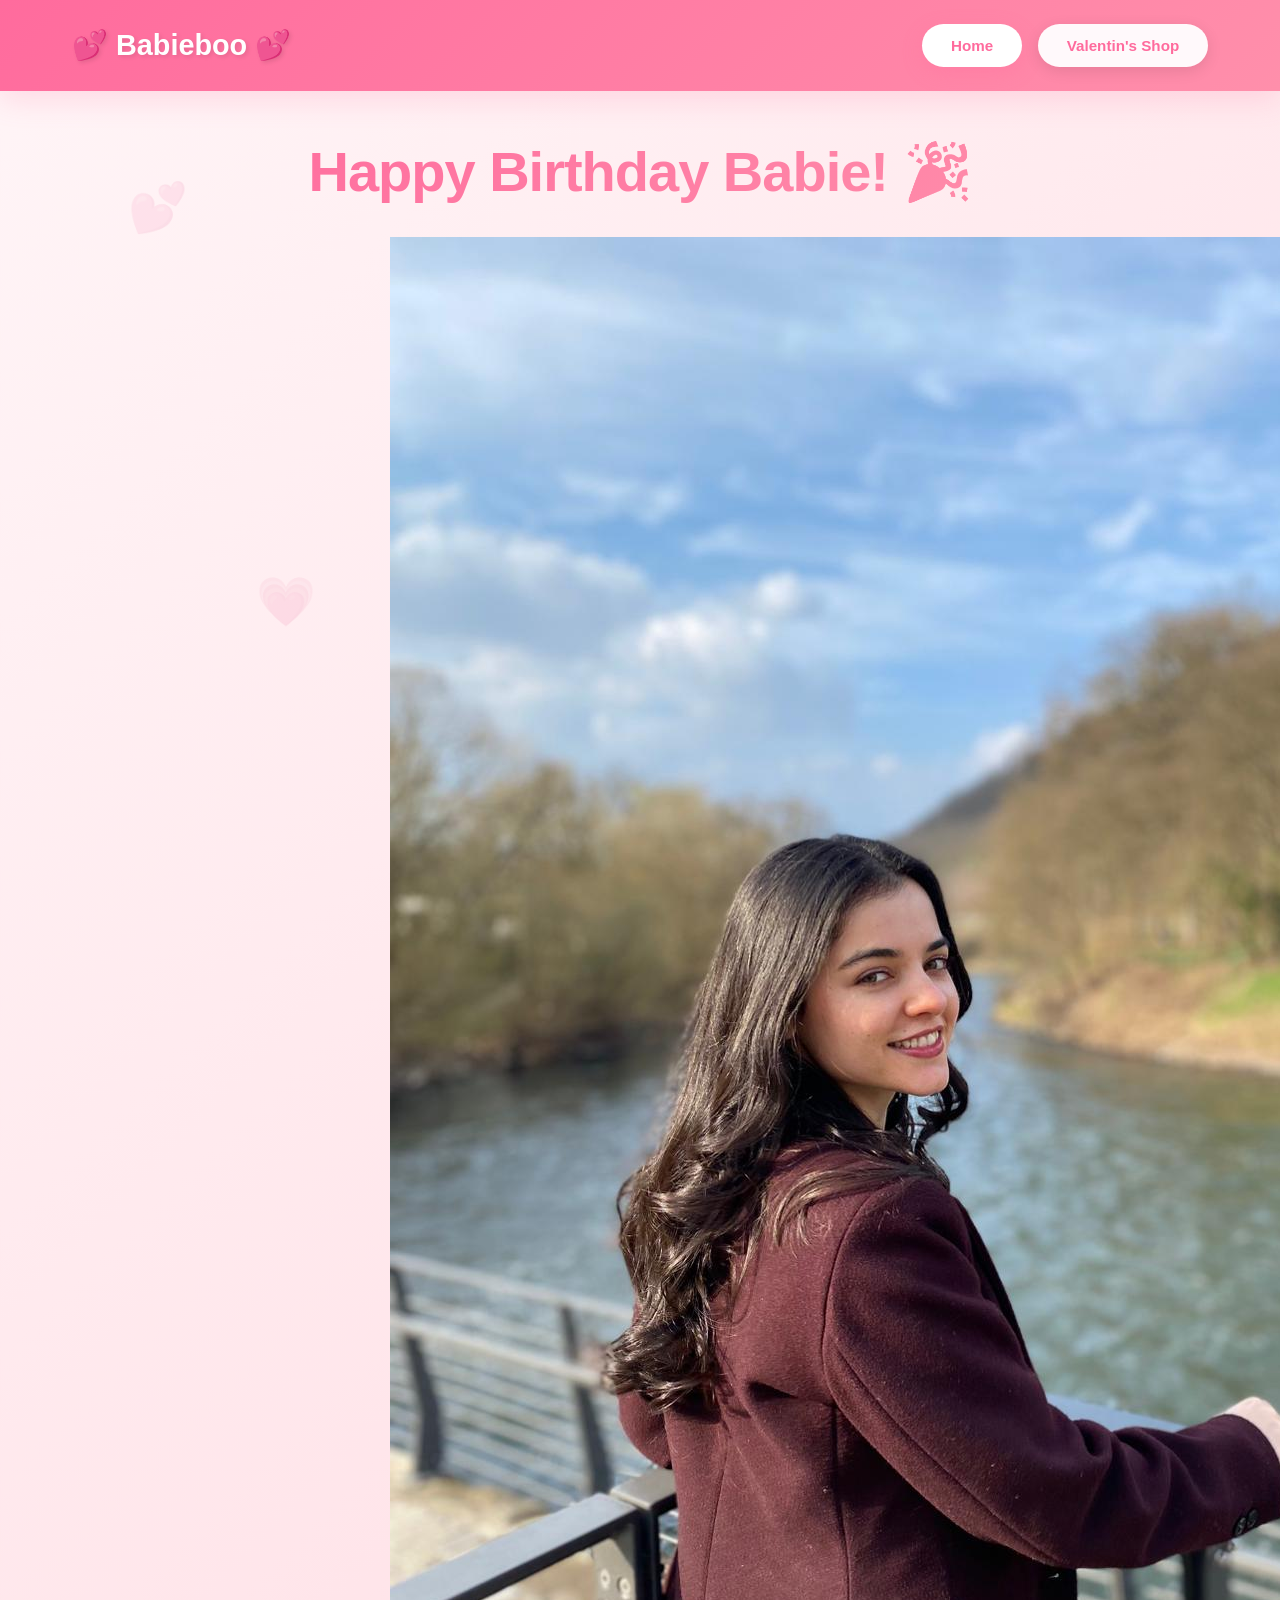
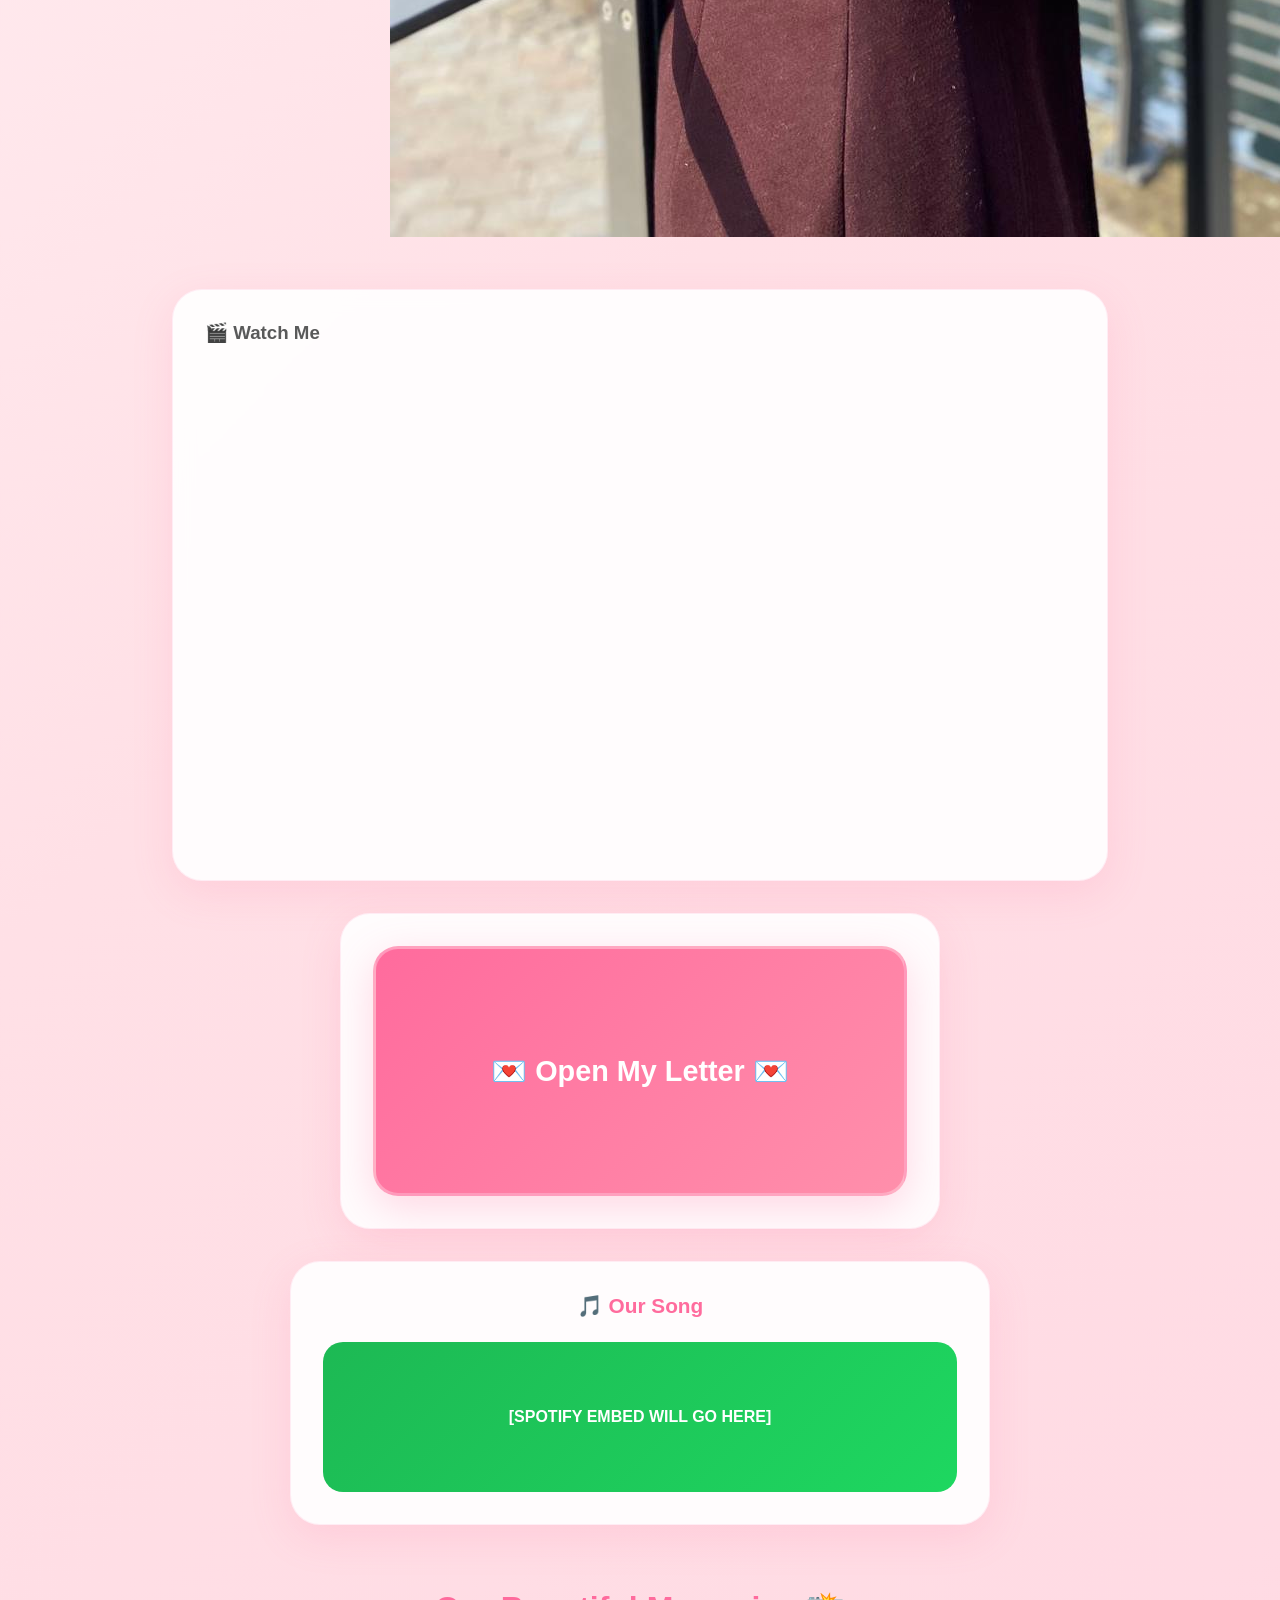
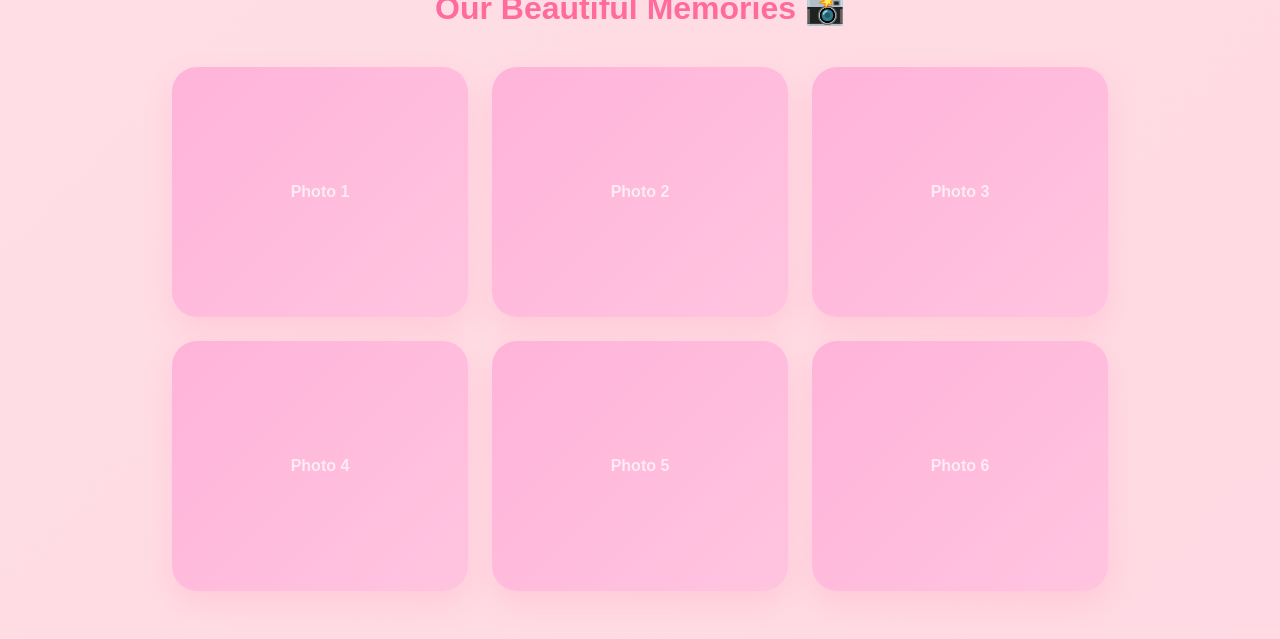
==== index.html @ b15c9d63 "Update hero image to use Nayara.jpg from repository" ====
<!DOCTYPE html>
<html lang="en">
<head>
    <meta charset="UTF-8">
    <meta name="viewport" content="width=device-width, initial-scale=1.0">
    <title>🎂 Happy Birthday Babie 💕</title>
    <link rel="stylesheet" href="style.css">
</head>
<body>
    <!-- Floating Hearts Background -->
    <div class="floating-hearts">
        <div class="heart">💕</div>
        <div class="heart">💖</div>
        <div class="heart">💗</div>
        <div class="heart">💝</div>
        <div class="heart">💕</div>
    </div>

    <!-- Navigation Tabs -->
    <nav class="navbar">
        <div class="nav-container">
            <div class="logo">💕 Babieboo 💕</div>
            <div class="tabs">
                <button class="tab-btn active" onclick="showTab('home')">Home</button>
                <button class="tab-btn" onclick="showTab('shop')">Valentin's Shop</button>
            </div>
        </div>
    </nav>

    <!-- HOME TAB -->
    <div id="home" class="tab-content active">
        <div class="home-container">
            
            <!-- Hero Section with Title and Image -->
            <div class="hero-section">
                <h1 class="hero-title">Happy Birthday Babie! 🎉</h1>
                <div class="hero-image-card">
                    <img src="Nayara.jpg" alt="Babie" class="hero-image">
                </div>
            </div>

            <!-- Video Section -->
            <div class="card video-card">
                <h3>🎬 Watch Me</h3>
                <div class="video-container">
                    <iframe 
                        width="100%" 
                        height="500" 
                        src="https://www.youtube.com/embed/ITJ3aCM1YxA" 
                        title="Birthday Video" 
                        frameborder="0" 
                        allow="accelerometer; autoplay; clipboard-write; encrypted-media; gyroscope; picture-in-picture" 
                        allowfullscreen>
                    </iframe>
                </div>
            </div>

            <!-- Envelope Button Card -->
            <div class="card envelope-card">
                <div class="envelope" id="envelope" onclick="openEnvelope()">
                    <span class="envelope-text">💌 Open My Letter 💌</span>
                </div>
            </div>

            <!-- Love Letter Content (Hidden until envelope is clicked) -->
            <div id="letter-content" class="letter-content" style="display: none;">
                <div class="card letter-card">
                    <div class="letter-paper">
                        <h3>My Dearest Babie,</h3>
                        
                        <!-- ⭐ PASTE YOUR MESSAGE HERE ⭐ -->
                        <p>
                            [INSERT YOUR LOVE LETTER HERE]
                            
                            Write your heartfelt message, memories, and reasons why you love her.
                            You can make it as long or short as you'd like!
                        </p>
                        <!-- ⭐ END OF MESSAGE AREA ⭐ -->

                        <p class="signature">Forever yours,<br>With all my love ❤️</p>
                    </div>
                </div>
            </div>

            <!-- Spotify Embed Section -->
            <div class="card spotify-card">
                <h3>🎵 Our Song</h3>
                <div class="spotify-placeholder">
                    [SPOTIFY EMBED WILL GO HERE]
                </div>
            </div>

            <!-- Gallery Section (6 Photos) -->
            <div class="gallery-section">
                <h2>Our Beautiful Memories 📸</h2>
                <div class="gallery-grid">
                    <div class="gallery-item"><div class="photo-placeholder">Photo 1</div></div>
                    <div class="gallery-item"><div class="photo-placeholder">Photo 2</div></div>
                    <div class="gallery-item"><div class="photo-placeholder">Photo 3</div></div>
                    <div class="gallery-item"><div class="photo-placeholder">Photo 4</div></div>
                    <div class="gallery-item"><div class="photo-placeholder">Photo 5</div></div>
                    <div class="gallery-item"><div class="photo-placeholder">Photo 6</div></div>
                </div>
            </div>
        </div>
    </div>

    <!-- VALENTIN'S SHOP TAB -->
    <div id="shop" class="tab-content">
        <div class="shop-container">
            <h2 class="shop-title">🛍️ Valentin's Shop 🛍️</h2>
            <p class="shop-subtitle">Redeemable Coupons - Prices in Beijos (Kisses)</p>
            
            <div class="shop-grid">
                
                <!-- Coupon Item 1 -->
                <div class="card shop-item">
                    <div class="item-header">
                        <h3>Breakfast in Bed</h3>
                        <span class="price">5 beijos</span>
                    </div>
                    <button class="reveal-btn" onclick="revealCoupon(this)">Click to Reveal</button>
                    <div class="coupon-content" style="display: none;">
                        <p>Wake up to a delicious breakfast prepared with love. Your choice of pancakes, eggs, or pastries served with coffee or tea.</p>
                    </div>
                </div>

                <!-- Coupon Item 2 -->
                <div class="card shop-item">
                    <div class="item-header">
                        <h3>Movie Night</h3>
                        <span class="price">3 beijos</span>
                    </div>
                    <button class="reveal-btn" onclick="revealCoupon(this)">Click to Reveal</button>
                    <div class="coupon-content" style="display: none;">
                        <p>Pick any movie and we'll watch it together with snacks and cuddles. No phone distractions - just us and the film.</p>
                    </div>
                </div>

                <!-- Coupon Item 3 -->
                <div class="card shop-item">
                    <div class="item-header">
                        <h3>Massage & Spa</h3>
                        <span class="price">8 beijos</span>
                    </div>
                    <button class="reveal-btn" onclick="revealCoupon(this)">Click to Reveal</button>
                    <div class="coupon-content" style="display: none;">
                        <p>Relaxing full-body massage and pampering session. Includes candles, soft music, and all the comfort you deserve.</p>
                    </div>
                </div>

                <!-- Coupon Item 4 -->
                <div class="card shop-item">
                    <div class="item-header">
                        <h3>Dinner Date</h3>
                        <span class="price">10 beijos</span>
                    </div>
                    <button class="reveal-btn" onclick="revealCoupon(this)">Click to Reveal</button>
                    <div class="coupon-content" style="display: none;">
                        <p>A romantic dinner at your favorite restaurant or a homemade gourmet meal prepared just for you.</p>
                    </div>
                </div>

                <!-- Coupon Item 5 -->
                <div class="card shop-item">
                    <div class="item-header">
                        <h3>Adventure Day</h3>
                        <span class="price">7 beijos</span>
                    </div>
                    <button class="reveal-btn" onclick="revealCoupon(this)">Click to Reveal</button>
                    <div class="coupon-content" style="display: none;">
                        <p>A full day of fun activities of your choice - hiking, exploring the city, visiting museums, or anything else you'd like!</p>
                    </div>
                </div>

                <!-- Coupon Item 6 -->
                <div class="card shop-item">
                    <div class="item-header">
                        <h3>Surprise Date</h3>
                        <span class="price">6 beijos</span>
                    </div>
                    <button class="reveal-btn" onclick="revealCoupon(this)">Click to Reveal</button>
                    <div class="coupon-content" style="display: none;">
                        <p>I plan a special surprise date for you! It's a mystery until the day comes - trust me, it will be amazing!</p>
                    </div>
                </div>

            </div>
        </div>
    </div>

    <!-- Confetti Container -->
    <div id="confetti-container"></div>

    <script src="script.js"></script>
</body>
</html>
---- style.css ----
* {
    margin: 0;
    padding: 0;
    box-sizing: border-box;
}

body {
    font-family: 'Poppins', 'Arial', sans-serif;
    background: linear-gradient(135deg, #fff5f7 0%, #ffe0e6 50%, #ffd9e3 100%);
    min-height: 100vh;
    color: #5a5a5a;
    overflow-x: hidden;
    position: relative;
}

/* Floating Hearts Background */
.floating-hearts {
    position: fixed;
    width: 100%;
    height: 100%;
    top: 0;
    left: 0;
    z-index: 1;
    pointer-events: none;
    overflow: hidden;
}

.heart {
    position: absolute;
    font-size: 3rem;
    opacity: 0.1;
    animation: float 6s ease-in-out infinite;
}

.heart:nth-child(1) {
    left: 10%;
    top: 20%;
    animation-delay: 0s;
}

.heart:nth-child(2) {
    right: 15%;
    top: 40%;
    animation-delay: 1s;
}

.heart:nth-child(3) {
    left: 20%;
    bottom: 30%;
    animation-delay: 2s;
}

.heart:nth-child(4) {
    right: 10%;
    bottom: 20%;
    animation-delay: 3s;
}

.heart:nth-child(5) {
    left: 50%;
    top: 60%;
    animation-delay: 1.5s;
}

@keyframes float {
    0%, 100% {
        transform: translateY(0px);
    }
    50% {
        transform: translateY(-30px);
    }
}

/* Navbar */
.navbar {
    background: linear-gradient(135deg, #ff6b9d 0%, #ff8fab 100%);
    padding: 1.5rem 0;
    position: sticky;
    top: 0;
    z-index: 100;
    box-shadow: 0 8px 30px rgba(255, 107, 157, 0.2);
}

.nav-container {
    max-width: 1200px;
    margin: 0 auto;
    padding: 0 2rem;
    display: flex;
    justify-content: space-between;
    align-items: center;
}

.logo {
    font-size: 1.8rem;
    font-weight: 700;
    color: white;
    text-shadow: 2px 2px 4px rgba(0, 0, 0, 0.1);
}

.tabs {
    display: flex;
    gap: 1rem;
}

.tab-btn {
    background: rgba(255, 255, 255, 0.95);
    border: none;
    padding: 0.8rem 1.8rem;
    border-radius: 50px;
    cursor: pointer;
    font-weight: 600;
    color: #ff6b9d;
    transition: all 0.3s ease;
    box-shadow: 0 4px 15px rgba(0, 0, 0, 0.1);
    font-size: 0.95rem;
}

.tab-btn:hover {
    transform: translateY(-3px);
    box-shadow: 0 6px 20px rgba(255, 107, 157, 0.2);
    background: white;
}

.tab-btn.active {
    background: white;
    color: #ff6b9d;
    box-shadow: 0 6px 20px rgba(255, 107, 157, 0.3);
}

/* Tab Content */
.tab-content {
    display: none;
    animation: fadeIn 0.5s ease;
    position: relative;
    z-index: 2;
}

.tab-content.active {
    display: block;
}

@keyframes fadeIn {
    from {
        opacity: 0;
        transform: translateY(10px);
    }
    to {
        opacity: 1;
        transform: translateY(0);
    }
}

/* Card Styling */
.card {
    background: rgba(255, 255, 255, 0.9);
    border-radius: 30px;
    padding: 2rem;
    box-shadow: 0 12px 40px rgba(255, 107, 157, 0.15);
    backdrop-filter: blur(10px);
    border: 1px solid rgba(255, 200, 220, 0.3);
}

/* HOME TAB */
.home-container {
    max-width: 1000px;
    margin: 0 auto;
    padding: 3rem 2rem;
    position: relative;
    z-index: 2;
}

/* Hero Section */
.hero-section {
    text-align: center;
    margin-bottom: 3rem;
}

.hero-title {
    font-size: 3.5rem;
    background: linear-gradient(135deg, #ff6b9d, #ff8fab);
    -webkit-background-clip: text;
    -webkit-text-fill-color: transparent;
    margin-bottom: 2rem;
    font-weight: 800;
    letter-spacing: -1px;
}

.hero-image-card {
    margin: 0 auto 2rem;
    max-width: 500px;
}

.hero-image-placeholder {
    width: 100%;
    height: 400px;
    background: linear-gradient(135deg, #ffb3d9 0%, #ffc4e0 100%);
    border-radius: 30px;
    display: flex;
    align-items: center;
    justify-content: center;
    color: rgba(255, 255, 255, 0.7);
    font-size: 1.1rem;
    font-weight: 600;
    box-shadow: 0 12px 40px rgba(255, 107, 157, 0.2);
}

/* Envelope Card */
.envelope-card {
    margin: 2rem auto;
    max-width: 600px;
    text-align: center;
}

.envelope {
    width: 100%;
    height: 250px;
    background: linear-gradient(135deg, #ff6b9d 0%, #ff8fab 100%);
    border-radius: 25px;
    cursor: pointer;
    display: flex;
    align-items: center;
    justify-content: center;
    box-shadow: 0 12px 40px rgba(255, 107, 157, 0.25);
    transition: all 0.3s ease;
    border: 3px solid rgba(255, 255, 255, 0.3);
}

.envelope:hover {
    transform: scale(1.05) translateY(-5px);
    box-shadow: 0 16px 50px rgba(255, 107, 157, 0.35);
}

.envelope-text {
    color: white;
    font-size: 1.8rem;
    font-weight: 700;
    text-align: center;
}

/* Letter Content */
.letter-content {
    animation: slideUp 0.6s ease;
}

@keyframes slideUp {
    from {
        opacity: 0;
        transform: translateY(30px);
    }
    to {
        opacity: 1;
        transform: translateY(0);
    }
}

.letter-card {
    margin: 2rem auto;
    max-width: 700px;
}

.letter-paper {
    background: linear-gradient(135deg, #fff9fb 0%, #ffe8f0 100%);
    border-radius: 20px;
    padding: 2.5rem;
}

.letter-paper h3 {
    color: #ff6b9d;
    font-size: 1.6rem;
    margin-bottom: 1.5rem;
    font-style: italic;
}

.letter-paper p {
    color: #5a5a5a;
    font-size: 1rem;
    line-height: 1.8;
    margin-bottom: 1.5rem;
    text-align: justify;
}

.signature {
    text-align: right;
    margin-top: 2rem;
    font-style: italic;
    color: #ff8fab;
    font-weight: 600;
}

/* Spotify Section */
.spotify-card {
    margin: 2rem auto;
    max-width: 700px;
    text-align: center;
}

.spotify-card h3 {
    color: #ff6b9d;
    margin-bottom: 1.5rem;
    font-size: 1.3rem;
}

.spotify-placeholder {
    background: linear-gradient(135deg, #1DB954, #1ed760);
    border-radius: 20px;
    padding: 3rem;
    color: white;
    font-weight: 600;
    font-size: 1rem;
    min-height: 150px;
    display: flex;
    align-items: center;
    justify-content: center;
}

/* Gallery Section */
.gallery-section {
    margin-top: 4rem;
}

.gallery-section h2 {
    font-size: 2rem;
    color: #ff6b9d;
    text-align: center;
    margin-bottom: 2.5rem;
    font-weight: 700;
}

.gallery-grid {
    display: grid;
    grid-template-columns: repeat(auto-fit, minmax(250px, 1fr));
    gap: 1.5rem;
    max-width: 1000px;
    margin: 0 auto;
}

.gallery-item {
    border-radius: 25px;
    overflow: hidden;
    box-shadow: 0 12px 30px rgba(255, 107, 157, 0.15);
    transition: all 0.3s ease;
    cursor: pointer;
}

.gallery-item:hover {
    transform: scale(1.05) translateY(-5px);
    box-shadow: 0 16px 40px rgba(255, 107, 157, 0.25);
}

.photo-placeholder {
    width: 100%;
    height: 250px;
    background: linear-gradient(135deg, #ffb3d9, #ffc4e0);
    display: flex;
    align-items: center;
    justify-content: center;
    color: rgba(255, 255, 255, 0.7);
    font-weight: 600;
    font-size: 1rem;
}

/* SHOP TAB */
.shop-container {
    max-width: 1200px;
    margin: 0 auto;
    padding: 3rem 2rem;
    position: relative;
    z-index: 2;
}

.shop-title {
    font-size: 2.5rem;
    background: linear-gradient(135deg, #ff6b9d, #ff8fab);
    -webkit-background-clip: text;
    -webkit-text-fill-color: transparent;
    text-align: center;
    margin-bottom: 0.5rem;
    font-weight: 800;
}

.shop-subtitle {
    text-align: center;
    color: #888;
    font-size: 1rem;
    margin-bottom: 2.5rem;
    font-weight: 500;
}

.shop-grid {
    display: grid;
    grid-template-columns: repeat(auto-fit, minmax(280px, 1fr));
    gap: 2rem;
}

.shop-item {
    transition: all 0.3s ease;
}

.shop-item:hover {
    transform: translateY(-10px);
    box-shadow: 0 16px 50px rgba(255, 107, 157, 0.2);
}

.item-header {
    display: flex;
    justify-content: space-between;
    align-items: flex-start;
    margin-bottom: 1.5rem;
    padding-bottom: 1rem;
    border-bottom: 2px solid rgba(255, 107, 157, 0.2);
}

.item-header h3 {
    color: #ff6b9d;
    font-size: 1.3rem;
    font-weight: 700;
}

.price {
    background: linear-gradient(135deg, #ff6b9d, #ff8fab);
    color: white;
    padding: 0.5rem 1rem;
    border-radius: 50px;
    font-weight: 700;
    font-size: 0.85rem;
    white-space: nowrap;
}

.reveal-btn {
    background: linear-gradient(135deg, #ff6b9d, #ff8fab);
    color: white;
    border: none;
    padding: 1rem 1.5rem;
    border-radius: 50px;
    cursor: pointer;
    font-weight: 700;
    transition: all 0.3s ease;
    width: 100%;
    font-size: 1rem;
    box-shadow: 0 6px 20px rgba(255, 107, 157, 0.2);
}

.reveal-btn:hover {
    transform: scale(1.05);
    box-shadow: 0 10px 30px rgba(255, 107, 157, 0.3);
}

.coupon-content {
    margin-top: 1.5rem;
    padding: 1.5rem;
    background: linear-gradient(135deg, #fff5f7, #ffe8f0);
    border-radius: 15px;
    border-left: 4px solid #ff6b9d;
    animation: slideDown 0.4s ease;
}

.coupon-content p {
    color: #5a5a5a;
    line-height: 1.6;
    font-size: 0.95rem;
}

@keyframes slideDown {
    from {
        opacity: 0;
        transform: translateY(-10px);
    }
    to {
        opacity: 1;
        transform: translateY(0);
    }
}

/* Confetti */
#confetti-container {
    position: fixed;
    width: 100%;
    height: 100%;
    top: 0;
    left: 0;
    pointer-events: none;
    z-index: 9999;
}

.confetti {
    position: absolute;
    width: 10px;
    height: 10px;
    border-radius: 50%;
    animation: confettiFall 3s ease-out;
}

@keyframes confettiFall {
    to {
        transform: translateY(100vh) rotate(720deg);
        opacity: 0;
    }
}

/* Responsive Design */
@media (max-width: 768px) {
    .hero-title {
        font-size: 2.2rem;
    }

    .hero-image-placeholder {
        height: 300px;
    }

    .envelope {
        height: 180px;
    }

    .envelope-text {
        font-size: 1.4rem;
    }

    .shop-grid {
        grid-template-columns: 1fr;
    }

    .card {
        padding: 1.5rem;
    }
}

@media (max-width: 480px) {
    .nav-container {
        flex-direction: column;
        gap: 1rem;
    }

    .hero-title {
        font-size: 1.8rem;
    }

    .tabs {
        flex-direction: column;
        width: 100%;
    }

    .tab-btn {
        width: 100%;
        padding: 0.7rem 1.5rem;
        font-size: 0.9rem;
    }

    .logo {
        font-size: 1.4rem;
    }

    .gallery-grid {
        grid-template-columns: repeat(auto-fit, minmax(200px, 1fr));
        gap: 1rem;
    }

    .photo-placeholder {
        height: 200px;
    }
}
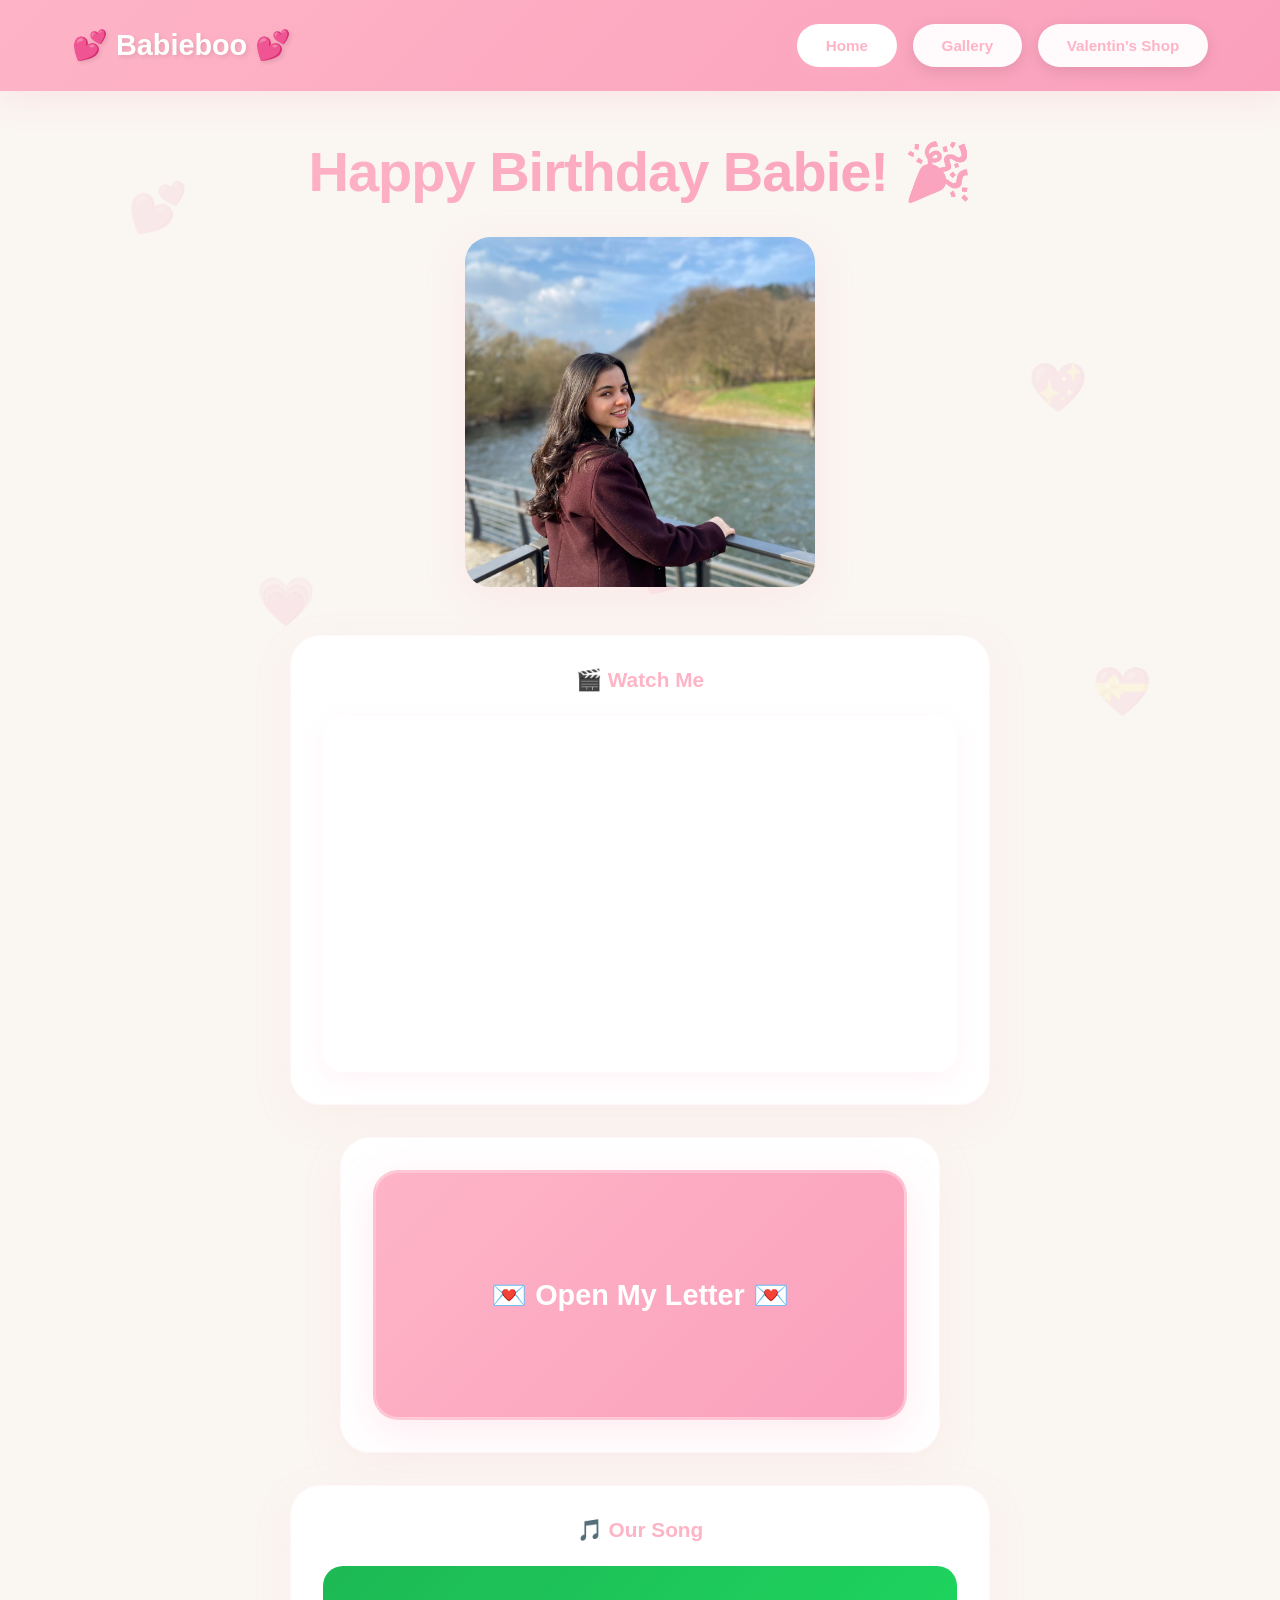
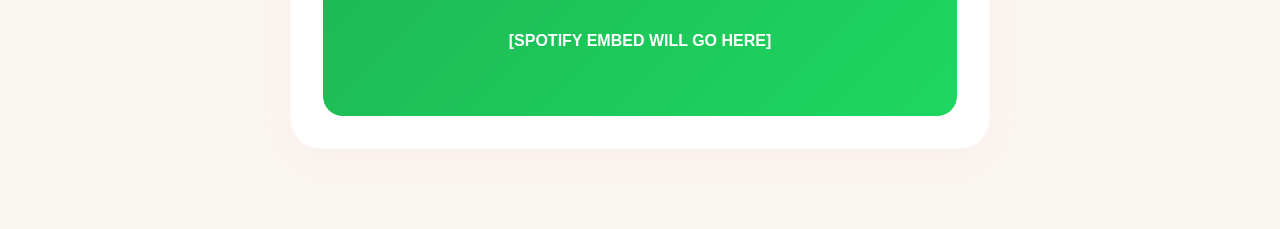
==== commit be4d0fd7: "Add Gallery tab with 20 images from repository" ====
--- a/index.html
+++ b/index.html
@@ -22,6 +22,7 @@
             <div class="logo">💕 Babieboo 💕</div>
             <div class="tabs">
                 <button class="tab-btn active" onclick="showTab('home')">Home</button>
+                <button class="tab-btn" onclick="showTab('gallery')">Gallery</button>
                 <button class="tab-btn" onclick="showTab('shop')">Valentin's Shop</button>
             </div>
         </div>
@@ -89,17 +90,73 @@
                     [SPOTIFY EMBED WILL GO HERE]
                 </div>
             </div>
-
-            <!-- Gallery Section (6 Photos) -->
-            <div class="gallery-section">
-                <h2>Our Beautiful Memories 📸</h2>
-                <div class="gallery-grid">
-                    <div class="gallery-item"><div class="photo-placeholder">Photo 1</div></div>
-                    <div class="gallery-item"><div class="photo-placeholder">Photo 2</div></div>
-                    <div class="gallery-item"><div class="photo-placeholder">Photo 3</div></div>
-                    <div class="gallery-item"><div class="photo-placeholder">Photo 4</div></div>
-                    <div class="gallery-item"><div class="photo-placeholder">Photo 5</div></div>
-                    <div class="gallery-item"><div class="photo-placeholder">Photo 6</div></div>
+        </div>
+    </div>
+
+    <!-- GALLERY TAB -->
+    <div id="gallery" class="tab-content">
+        <div class="gallery-container">
+            <h1 class="gallery-title">Our Beautiful Memories 📸</h1>
+            <div class="gallery-full-grid">
+                <div class="gallery-item-full">
+                    <img src="IMG_0598.HEIC" alt="Memory 1" class="gallery-image">
+                </div>
+                <div class="gallery-item-full">
+                    <img src="IMG_0662.HEIC" alt="Memory 2" class="gallery-image">
+                </div>
+                <div class="gallery-item-full">
+                    <img src="IMG_0724.JPG" alt="Memory 3" class="gallery-image">
+                </div>
+                <div class="gallery-item-full">
+                    <img src="IMG_1509.JPG" alt="Memory 4" class="gallery-image">
+                </div>
+                <div class="gallery-item-full">
+                    <img src="IMG_1713.HEIC" alt="Memory 5" class="gallery-image">
+                </div>
+                <div class="gallery-item-full">
+                    <img src="IMG_1720.HEIC" alt="Memory 6" class="gallery-image">
+                </div>
+                <div class="gallery-item-full">
+                    <img src="IMG_2172.JPG" alt="Memory 7" class="gallery-image">
+                </div>
+                <div class="gallery-item-full">
+                    <img src="IMG_2387.HEIC" alt="Memory 8" class="gallery-image">
+                </div>
+                <div class="gallery-item-full">
+                    <img src="IMG_2519.JPG" alt="Memory 9" class="gallery-image">
+                </div>
+                <div class="gallery-item-full">
+                    <img src="IMG_2696.HEIC" alt="Memory 10" class="gallery-image">
+                </div>
+                <div class="gallery-item-full">
+                    <img src="IMG_2765.JPG" alt="Memory 11" class="gallery-image">
+                </div>
+                <div class="gallery-item-full">
+                    <img src="IMG_5577.JPG" alt="Memory 12" class="gallery-image">
+                </div>
+                <div class="gallery-item-full">
+                    <img src="IMG_5601.JPG" alt="Memory 13" class="gallery-image">
+                </div>
+                <div class="gallery-item-full">
+                    <img src="IMG_5663.JPG" alt="Memory 14" class="gallery-image">
+                </div>
+                <div class="gallery-item-full">
+                    <img src="IMG_5696.JPG" alt="Memory 15" class="gallery-image">
+                </div>
+                <div class="gallery-item-full">
+                    <img src="IMG_6007.JPG" alt="Memory 16" class="gallery-image">
+                </div>
+                <div class="gallery-item-full">
+                    <img src="IMG_6135.JPG" alt="Memory 17" class="gallery-image">
+                </div>
+                <div class="gallery-item-full">
+                    <img src="IMG_6247.JPG" alt="Memory 18" class="gallery-image">
+                </div>
+                <div class="gallery-item-full">
+                    <img src="IMG_6409.JPG" alt="Memory 19" class="gallery-image">
+                </div>
+                <div class="gallery-item-full">
+                    <img src="IMG_6540.JPG" alt="Memory 20" class="gallery-image">
                 </div>
             </div>
         </div>
@@ -194,4 +251,4 @@
 
     <script src="script.js"></script>
 </body>
-</html>+</html>
--- a/style.css
+++ b/style.css
@@ -6,7 +6,7 @@
 
 body {
     font-family: 'Poppins', 'Arial', sans-serif;
-    background: linear-gradient(135deg, #fff5f7 0%, #ffe0e6 50%, #ffd9e3 100%);
+    background: #faf6f1;
     min-height: 100vh;
     color: #5a5a5a;
     overflow-x: hidden;
@@ -28,7 +28,7 @@
 .heart {
     position: absolute;
     font-size: 3rem;
-    opacity: 0.1;
+    opacity: 0.08;
     animation: float 6s ease-in-out infinite;
 }
 
@@ -73,12 +73,12 @@
 
 /* Navbar */
 .navbar {
-    background: linear-gradient(135deg, #ff6b9d 0%, #ff8fab 100%);
+    background: linear-gradient(135deg, #FEB4C6 0%, #FAA0BD 100%);
     padding: 1.5rem 0;
     position: sticky;
     top: 0;
     z-index: 100;
-    box-shadow: 0 8px 30px rgba(255, 107, 157, 0.2);
+    box-shadow: 0 8px 30px rgba(254, 180, 198, 0.25);
 }
 
 .nav-container {
@@ -109,7 +109,7 @@
     border-radius: 50px;
     cursor: pointer;
     font-weight: 600;
-    color: #ff6b9d;
+    color: #FEB4C6;
     transition: all 0.3s ease;
     box-shadow: 0 4px 15px rgba(0, 0, 0, 0.1);
     font-size: 0.95rem;
@@ -117,14 +117,14 @@
 
 .tab-btn:hover {
     transform: translateY(-3px);
-    box-shadow: 0 6px 20px rgba(255, 107, 157, 0.2);
+    box-shadow: 0 6px 20px rgba(254, 180, 198, 0.2);
     background: white;
 }
 
 .tab-btn.active {
     background: white;
-    color: #ff6b9d;
-    box-shadow: 0 6px 20px rgba(255, 107, 157, 0.3);
+    color: #FEB4C6;
+    box-shadow: 0 6px 20px rgba(254, 180, 198, 0.3);
 }
 
 /* Tab Content */
@@ -152,12 +152,12 @@
 
 /* Card Styling */
 .card {
-    background: rgba(255, 255, 255, 0.9);
+    background: white;
     border-radius: 30px;
     padding: 2rem;
-    box-shadow: 0 12px 40px rgba(255, 107, 157, 0.15);
+    box-shadow: 0 12px 40px rgba(254, 180, 198, 0.1);
     backdrop-filter: blur(10px);
-    border: 1px solid rgba(255, 200, 220, 0.3);
+    border: 1px solid rgba(254, 180, 198, 0.1);
 }
 
 /* HOME TAB */
@@ -177,7 +177,7 @@
 
 .hero-title {
     font-size: 3.5rem;
-    background: linear-gradient(135deg, #ff6b9d, #ff8fab);
+    background: linear-gradient(135deg, #FEB4C6, #FAA0BD);
     -webkit-background-clip: text;
     -webkit-text-fill-color: transparent;
     margin-bottom: 2rem;
@@ -187,21 +187,51 @@
 
 .hero-image-card {
     margin: 0 auto 2rem;
-    max-width: 500px;
-}
-
-.hero-image-placeholder {
-    width: 100%;
-    height: 400px;
-    background: linear-gradient(135deg, #ffb3d9 0%, #ffc4e0 100%);
-    border-radius: 30px;
-    display: flex;
-    align-items: center;
-    justify-content: center;
-    color: rgba(255, 255, 255, 0.7);
-    font-size: 1.1rem;
-    font-weight: 600;
-    box-shadow: 0 12px 40px rgba(255, 107, 157, 0.2);
+    max-width: 350px;
+    width: 100%;
+}
+
+.hero-image {
+    width: 100%;
+    height: 350px;
+    object-fit: cover;
+    border-radius: 25px;
+    box-shadow: 0 12px 40px rgba(254, 180, 198, 0.2);
+    display: block;
+}
+
+/* Video Card */
+.video-card {
+    margin: 2rem auto;
+    max-width: 700px;
+}
+
+.video-card h3 {
+    color: #FEB4C6;
+    margin-bottom: 1.5rem;
+    font-size: 1.3rem;
+    text-align: center;
+    font-weight: 700;
+}
+
+.video-container {
+    position: relative;
+    width: 100%;
+    padding-bottom: 56.25%;
+    height: 0;
+    overflow: hidden;
+    border-radius: 20px;
+    box-shadow: 0 8px 25px rgba(254, 180, 198, 0.15);
+}
+
+.video-container iframe {
+    position: absolute;
+    top: 0;
+    left: 0;
+    width: 100%;
+    height: 100%;
+    border-radius: 20px;
+    border: none;
 }
 
 /* Envelope Card */
@@ -214,20 +244,20 @@
 .envelope {
     width: 100%;
     height: 250px;
-    background: linear-gradient(135deg, #ff6b9d 0%, #ff8fab 100%);
+    background: linear-gradient(135deg, #FEB4C6 0%, #FAA0BD 100%);
     border-radius: 25px;
     cursor: pointer;
     display: flex;
     align-items: center;
     justify-content: center;
-    box-shadow: 0 12px 40px rgba(255, 107, 157, 0.25);
+    box-shadow: 0 12px 40px rgba(254, 180, 198, 0.25);
     transition: all 0.3s ease;
     border: 3px solid rgba(255, 255, 255, 0.3);
 }
 
 .envelope:hover {
     transform: scale(1.05) translateY(-5px);
-    box-shadow: 0 16px 50px rgba(255, 107, 157, 0.35);
+    box-shadow: 0 16px 50px rgba(254, 180, 198, 0.35);
 }
 
 .envelope-text {
@@ -259,13 +289,14 @@
 }
 
 .letter-paper {
-    background: linear-gradient(135deg, #fff9fb 0%, #ffe8f0 100%);
+    background: linear-gradient(135deg, #fff5f1 0%, #ffe8e0 100%);
     border-radius: 20px;
     padding: 2.5rem;
+    border-left: 5px solid #FEB4C6;
 }
 
 .letter-paper h3 {
-    color: #ff6b9d;
+    color: #FEB4C6;
     font-size: 1.6rem;
     margin-bottom: 1.5rem;
     font-style: italic;
@@ -283,7 +314,7 @@
     text-align: right;
     margin-top: 2rem;
     font-style: italic;
-    color: #ff8fab;
+    color: #FEB4C6;
     font-weight: 600;
 }
 
@@ -295,9 +326,10 @@
 }
 
 .spotify-card h3 {
-    color: #ff6b9d;
+    color: #FEB4C6;
     margin-bottom: 1.5rem;
     font-size: 1.3rem;
+    font-weight: 700;
 }
 
 .spotify-placeholder {
@@ -320,7 +352,7 @@
 
 .gallery-section h2 {
     font-size: 2rem;
-    color: #ff6b9d;
+    color: #FEB4C6;
     text-align: center;
     margin-bottom: 2.5rem;
     font-weight: 700;
@@ -337,24 +369,24 @@
 .gallery-item {
     border-radius: 25px;
     overflow: hidden;
-    box-shadow: 0 12px 30px rgba(255, 107, 157, 0.15);
+    box-shadow: 0 12px 30px rgba(254, 180, 198, 0.15);
     transition: all 0.3s ease;
     cursor: pointer;
 }
 
 .gallery-item:hover {
     transform: scale(1.05) translateY(-5px);
-    box-shadow: 0 16px 40px rgba(255, 107, 157, 0.25);
+    box-shadow: 0 16px 40px rgba(254, 180, 198, 0.25);
 }
 
 .photo-placeholder {
     width: 100%;
     height: 250px;
-    background: linear-gradient(135deg, #ffb3d9, #ffc4e0);
+    background: linear-gradient(135deg, #FED8E8 0%, #FECAD8 100%);
     display: flex;
     align-items: center;
     justify-content: center;
-    color: rgba(255, 255, 255, 0.7);
+    color: rgba(255, 255, 255, 0.8);
     font-weight: 600;
     font-size: 1rem;
 }
@@ -370,7 +402,7 @@
 
 .shop-title {
     font-size: 2.5rem;
-    background: linear-gradient(135deg, #ff6b9d, #ff8fab);
+    background: linear-gradient(135deg, #FEB4C6, #FAA0BD);
     -webkit-background-clip: text;
     -webkit-text-fill-color: transparent;
     text-align: center;
@@ -398,7 +430,7 @@
 
 .shop-item:hover {
     transform: translateY(-10px);
-    box-shadow: 0 16px 50px rgba(255, 107, 157, 0.2);
+    box-shadow: 0 16px 50px rgba(254, 180, 198, 0.2);
 }
 
 .item-header {
@@ -407,17 +439,17 @@
     align-items: flex-start;
     margin-bottom: 1.5rem;
     padding-bottom: 1rem;
-    border-bottom: 2px solid rgba(255, 107, 157, 0.2);
+    border-bottom: 2px solid rgba(254, 180, 198, 0.2);
 }
 
 .item-header h3 {
-    color: #ff6b9d;
+    color: #FEB4C6;
     font-size: 1.3rem;
     font-weight: 700;
 }
 
 .price {
-    background: linear-gradient(135deg, #ff6b9d, #ff8fab);
+    background: linear-gradient(135deg, #FEB4C6, #FAA0BD);
     color: white;
     padding: 0.5rem 1rem;
     border-radius: 50px;
@@ -427,7 +459,7 @@
 }
 
 .reveal-btn {
-    background: linear-gradient(135deg, #ff6b9d, #ff8fab);
+    background: linear-gradient(135deg, #FEB4C6, #FAA0BD);
     color: white;
     border: none;
     padding: 1rem 1.5rem;
@@ -437,20 +469,20 @@
     transition: all 0.3s ease;
     width: 100%;
     font-size: 1rem;
-    box-shadow: 0 6px 20px rgba(255, 107, 157, 0.2);
+    box-shadow: 0 6px 20px rgba(254, 180, 198, 0.2);
 }
 
 .reveal-btn:hover {
     transform: scale(1.05);
-    box-shadow: 0 10px 30px rgba(255, 107, 157, 0.3);
+    box-shadow: 0 10px 30px rgba(254, 180, 198, 0.3);
 }
 
 .coupon-content {
     margin-top: 1.5rem;
     padding: 1.5rem;
-    background: linear-gradient(135deg, #fff5f7, #ffe8f0);
+    background: linear-gradient(135deg, #fff5f1, #ffe8e0);
     border-radius: 15px;
-    border-left: 4px solid #ff6b9d;
+    border-left: 4px solid #FEB4C6;
     animation: slideDown 0.4s ease;
 }
 
@@ -503,8 +535,12 @@
         font-size: 2.2rem;
     }
 
-    .hero-image-placeholder {
-        height: 300px;
+    .hero-image-card {
+        max-width: 280px;
+    }
+
+    .hero-image {
+        height: 280px;
     }
 
     .envelope {
@@ -534,6 +570,14 @@
         font-size: 1.8rem;
     }
 
+    .hero-image-card {
+        max-width: 250px;
+    }
+
+    .hero-image {
+        height: 250px;
+    }
+
     .tabs {
         flex-direction: column;
         width: 100%;
@@ -557,4 +601,4 @@
     .photo-placeholder {
         height: 200px;
     }
-}+}
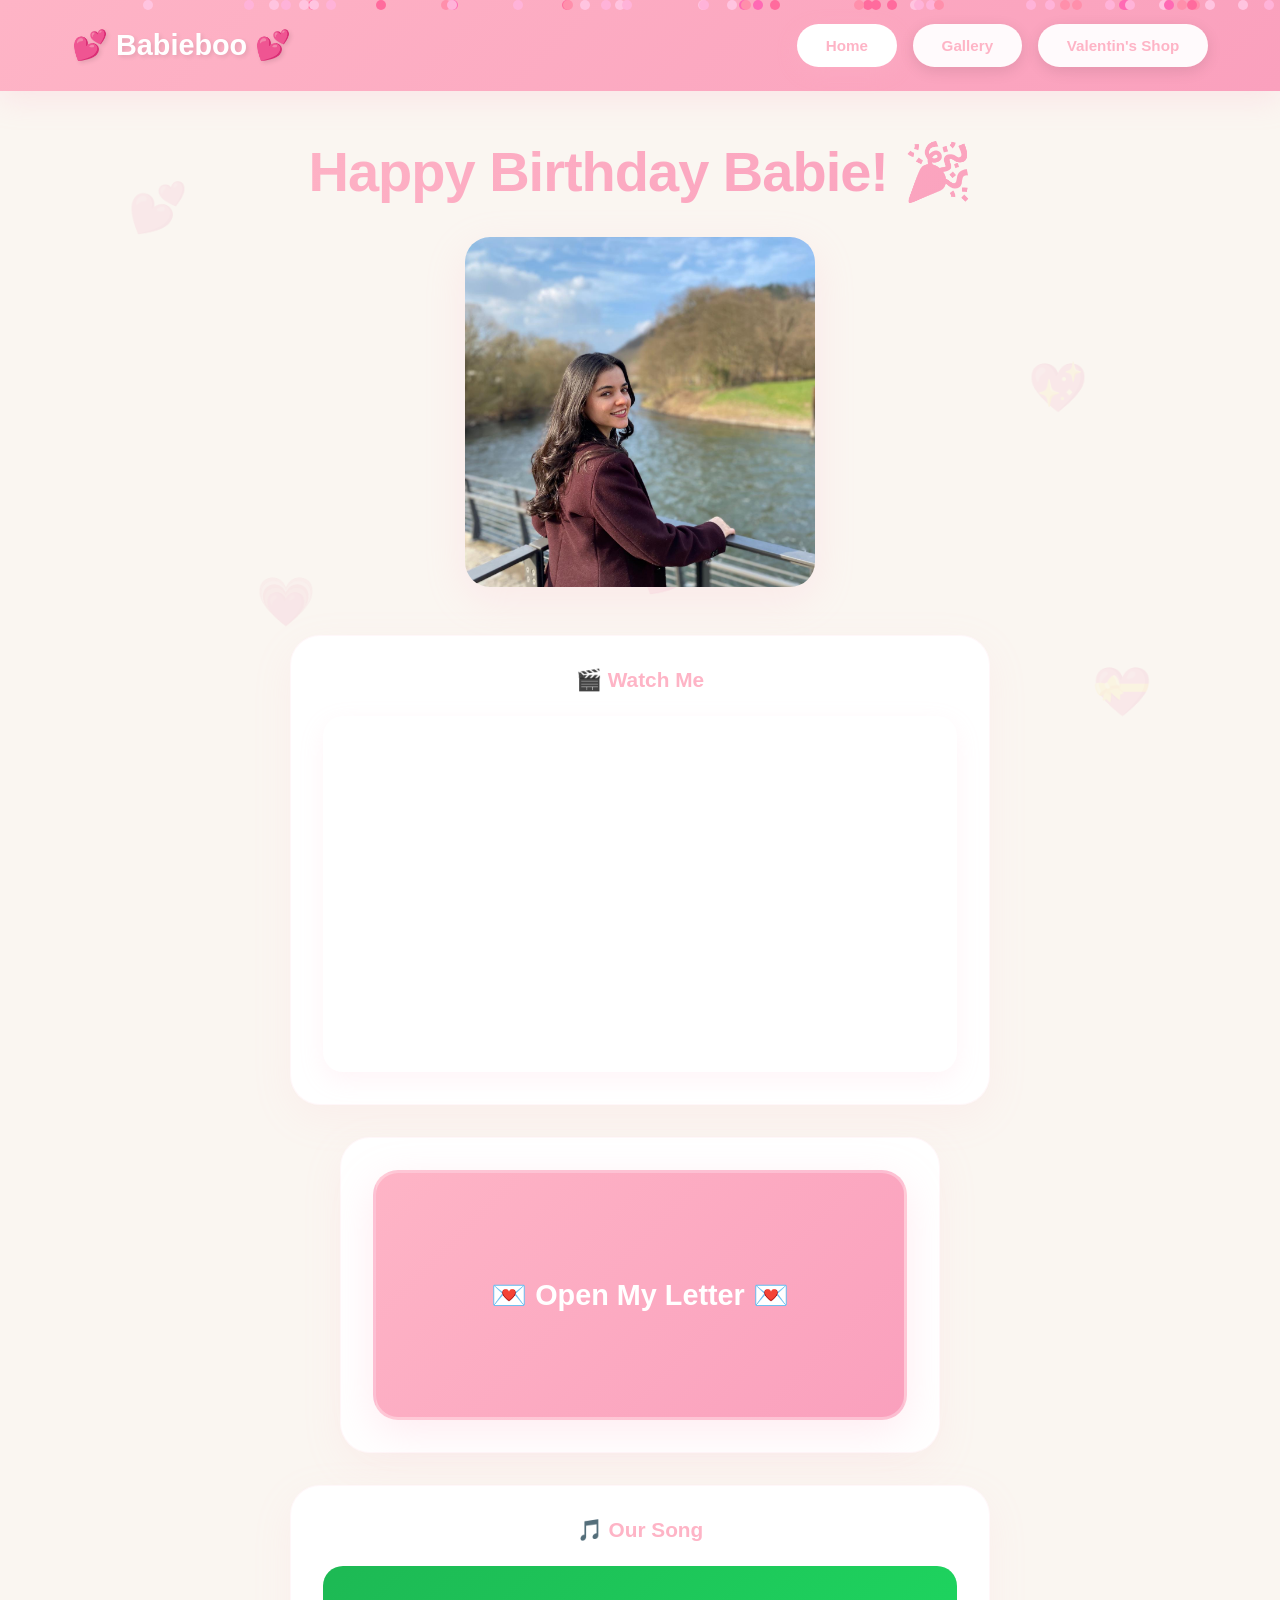
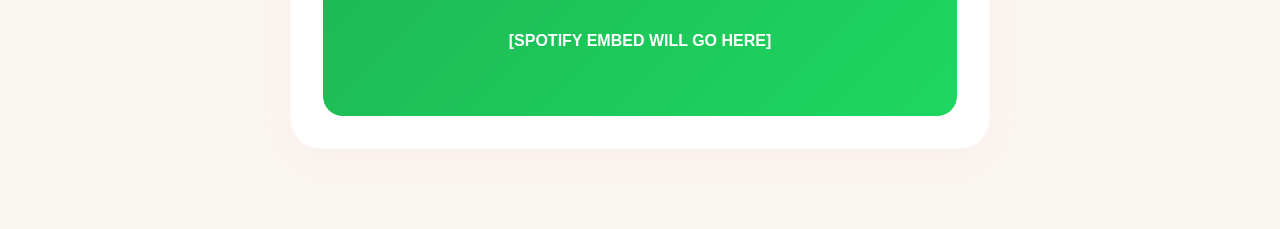
==== commit 347b5c2f: "Replace problematic HEIC images with working JPG images in gallery" ====
--- a/index.html
+++ b/index.html
@@ -99,64 +99,64 @@
             <h1 class="gallery-title">Our Beautiful Memories 📸</h1>
             <div class="gallery-full-grid">
                 <div class="gallery-item-full">
-                    <img src="IMG_0598.HEIC" alt="Memory 1" class="gallery-image">
-                </div>
-                <div class="gallery-item-full">
-                    <img src="IMG_0662.HEIC" alt="Memory 2" class="gallery-image">
-                </div>
-                <div class="gallery-item-full">
-                    <img src="IMG_0724.JPG" alt="Memory 3" class="gallery-image">
-                </div>
-                <div class="gallery-item-full">
-                    <img src="IMG_1509.JPG" alt="Memory 4" class="gallery-image">
-                </div>
-                <div class="gallery-item-full">
-                    <img src="IMG_1713.HEIC" alt="Memory 5" class="gallery-image">
-                </div>
-                <div class="gallery-item-full">
-                    <img src="IMG_1720.HEIC" alt="Memory 6" class="gallery-image">
-                </div>
-                <div class="gallery-item-full">
-                    <img src="IMG_2172.JPG" alt="Memory 7" class="gallery-image">
-                </div>
-                <div class="gallery-item-full">
-                    <img src="IMG_2387.HEIC" alt="Memory 8" class="gallery-image">
-                </div>
-                <div class="gallery-item-full">
-                    <img src="IMG_2519.JPG" alt="Memory 9" class="gallery-image">
-                </div>
-                <div class="gallery-item-full">
-                    <img src="IMG_2696.HEIC" alt="Memory 10" class="gallery-image">
-                </div>
-                <div class="gallery-item-full">
-                    <img src="IMG_2765.JPG" alt="Memory 11" class="gallery-image">
-                </div>
-                <div class="gallery-item-full">
-                    <img src="IMG_5577.JPG" alt="Memory 12" class="gallery-image">
-                </div>
-                <div class="gallery-item-full">
-                    <img src="IMG_5601.JPG" alt="Memory 13" class="gallery-image">
-                </div>
-                <div class="gallery-item-full">
-                    <img src="IMG_5663.JPG" alt="Memory 14" class="gallery-image">
-                </div>
-                <div class="gallery-item-full">
-                    <img src="IMG_5696.JPG" alt="Memory 15" class="gallery-image">
-                </div>
-                <div class="gallery-item-full">
-                    <img src="IMG_6007.JPG" alt="Memory 16" class="gallery-image">
-                </div>
-                <div class="gallery-item-full">
-                    <img src="IMG_6135.JPG" alt="Memory 17" class="gallery-image">
-                </div>
-                <div class="gallery-item-full">
-                    <img src="IMG_6247.JPG" alt="Memory 18" class="gallery-image">
-                </div>
-                <div class="gallery-item-full">
-                    <img src="IMG_6409.JPG" alt="Memory 19" class="gallery-image">
-                </div>
-                <div class="gallery-item-full">
-                    <img src="IMG_6540.JPG" alt="Memory 20" class="gallery-image">
+                    <img src="IMG_0724.JPG" alt="Memory 1" class="gallery-image">
+                </div>
+                <div class="gallery-item-full">
+                    <img src="IMG_1509.JPG" alt="Memory 2" class="gallery-image">
+                </div>
+                <div class="gallery-item-full">
+                    <img src="IMG_2172.JPG" alt="Memory 3" class="gallery-image">
+                </div>
+                <div class="gallery-item-full">
+                    <img src="IMG_2519.JPG" alt="Memory 4" class="gallery-image">
+                </div>
+                <div class="gallery-item-full">
+                    <img src="IMG_2765.JPG" alt="Memory 5" class="gallery-image">
+                </div>
+                <div class="gallery-item-full">
+                    <img src="IMG_5577.JPG" alt="Memory 6" class="gallery-image">
+                </div>
+                <div class="gallery-item-full">
+                    <img src="IMG_5601.JPG" alt="Memory 7" class="gallery-image">
+                </div>
+                <div class="gallery-item-full">
+                    <img src="IMG_5663.JPG" alt="Memory 8" class="gallery-image">
+                </div>
+                <div class="gallery-item-full">
+                    <img src="IMG_5696.JPG" alt="Memory 9" class="gallery-image">
+                </div>
+                <div class="gallery-item-full">
+                    <img src="IMG_6007.JPG" alt="Memory 10" class="gallery-image">
+                </div>
+                <div class="gallery-item-full">
+                    <img src="IMG_6135.JPG" alt="Memory 11" class="gallery-image">
+                </div>
+                <div class="gallery-item-full">
+                    <img src="IMG_6247.JPG" alt="Memory 12" class="gallery-image">
+                </div>
+                <div class="gallery-item-full">
+                    <img src="IMG_6409.JPG" alt="Memory 13" class="gallery-image">
+                </div>
+                <div class="gallery-item-full">
+                    <img src="IMG_6540.JPG" alt="Memory 14" class="gallery-image">
+                </div>
+                <div class="gallery-item-full">
+                    <img src="IMG_7379.JPG" alt="Memory 15" class="gallery-image">
+                </div>
+                <div class="gallery-item-full">
+                    <img src="IMG_7946.JPG" alt="Memory 16" class="gallery-image">
+                </div>
+                <div class="gallery-item-full">
+                    <img src="IMG_8065.JPG" alt="Memory 17" class="gallery-image">
+                </div>
+                <div class="gallery-item-full">
+                    <img src="IMG_8193.JPG" alt="Memory 18" class="gallery-image">
+                </div>
+                <div class="gallery-item-full">
+                    <img src="IMG_8224.JPG" alt="Memory 19" class="gallery-image">
+                </div>
+                <div class="gallery-item-full">
+                    <img src="IMG_8427.JPG" alt="Memory 20" class="gallery-image">
                 </div>
             </div>
         </div>
--- a/style.css
+++ b/style.css
@@ -391,6 +391,56 @@
     font-size: 1rem;
 }
 
+/* Gallery Container - Full Width */
+.gallery-container {
+    max-width: 1200px;
+    margin: 0 auto;
+    padding: 3rem 2rem;
+    position: relative;
+    z-index: 2;
+}
+
+.gallery-title {
+    font-size: 2.5rem;
+    background: linear-gradient(135deg, #FEB4C6, #FAA0BD);
+    -webkit-background-clip: text;
+    -webkit-text-fill-color: transparent;
+    text-align: center;
+    margin-bottom: 2.5rem;
+    font-weight: 800;
+}
+
+.gallery-full-grid {
+    display: grid;
+    grid-template-columns: repeat(auto-fit, minmax(280px, 1fr));
+    gap: 2rem;
+    max-width: 1200px;
+    margin: 0 auto;
+}
+
+.gallery-item-full {
+    border-radius: 25px;
+    overflow: hidden;
+    box-shadow: 0 12px 30px rgba(254, 180, 198, 0.15);
+    transition: all 0.3s ease;
+    cursor: pointer;
+    max-width: 300px;
+    margin: 0 auto;
+}
+
+.gallery-item-full:hover {
+    transform: scale(1.05) translateY(-5px);
+    box-shadow: 0 16px 40px rgba(254, 180, 198, 0.25);
+}
+
+.gallery-image {
+    width: 100%;
+    height: 280px;
+    object-fit: cover;
+    border-radius: 25px;
+    display: block;
+}
+
 /* SHOP TAB */
 .shop-container {
     max-width: 1200px;
@@ -555,6 +605,19 @@
         grid-template-columns: 1fr;
     }
 
+    .gallery-full-grid {
+        grid-template-columns: repeat(auto-fit, minmax(220px, 1fr));
+        gap: 1.5rem;
+    }
+
+    .gallery-image {
+        height: 220px;
+    }
+
+    .gallery-item-full {
+        max-width: none;
+    }
+
     .card {
         padding: 1.5rem;
     }
@@ -593,9 +656,13 @@
         font-size: 1.4rem;
     }
 
-    .gallery-grid {
-        grid-template-columns: repeat(auto-fit, minmax(200px, 1fr));
+    .gallery-full-grid {
+        grid-template-columns: 1fr;
         gap: 1rem;
+    }
+
+    .gallery-image {
+        height: 200px;
     }
 
     .photo-placeholder {
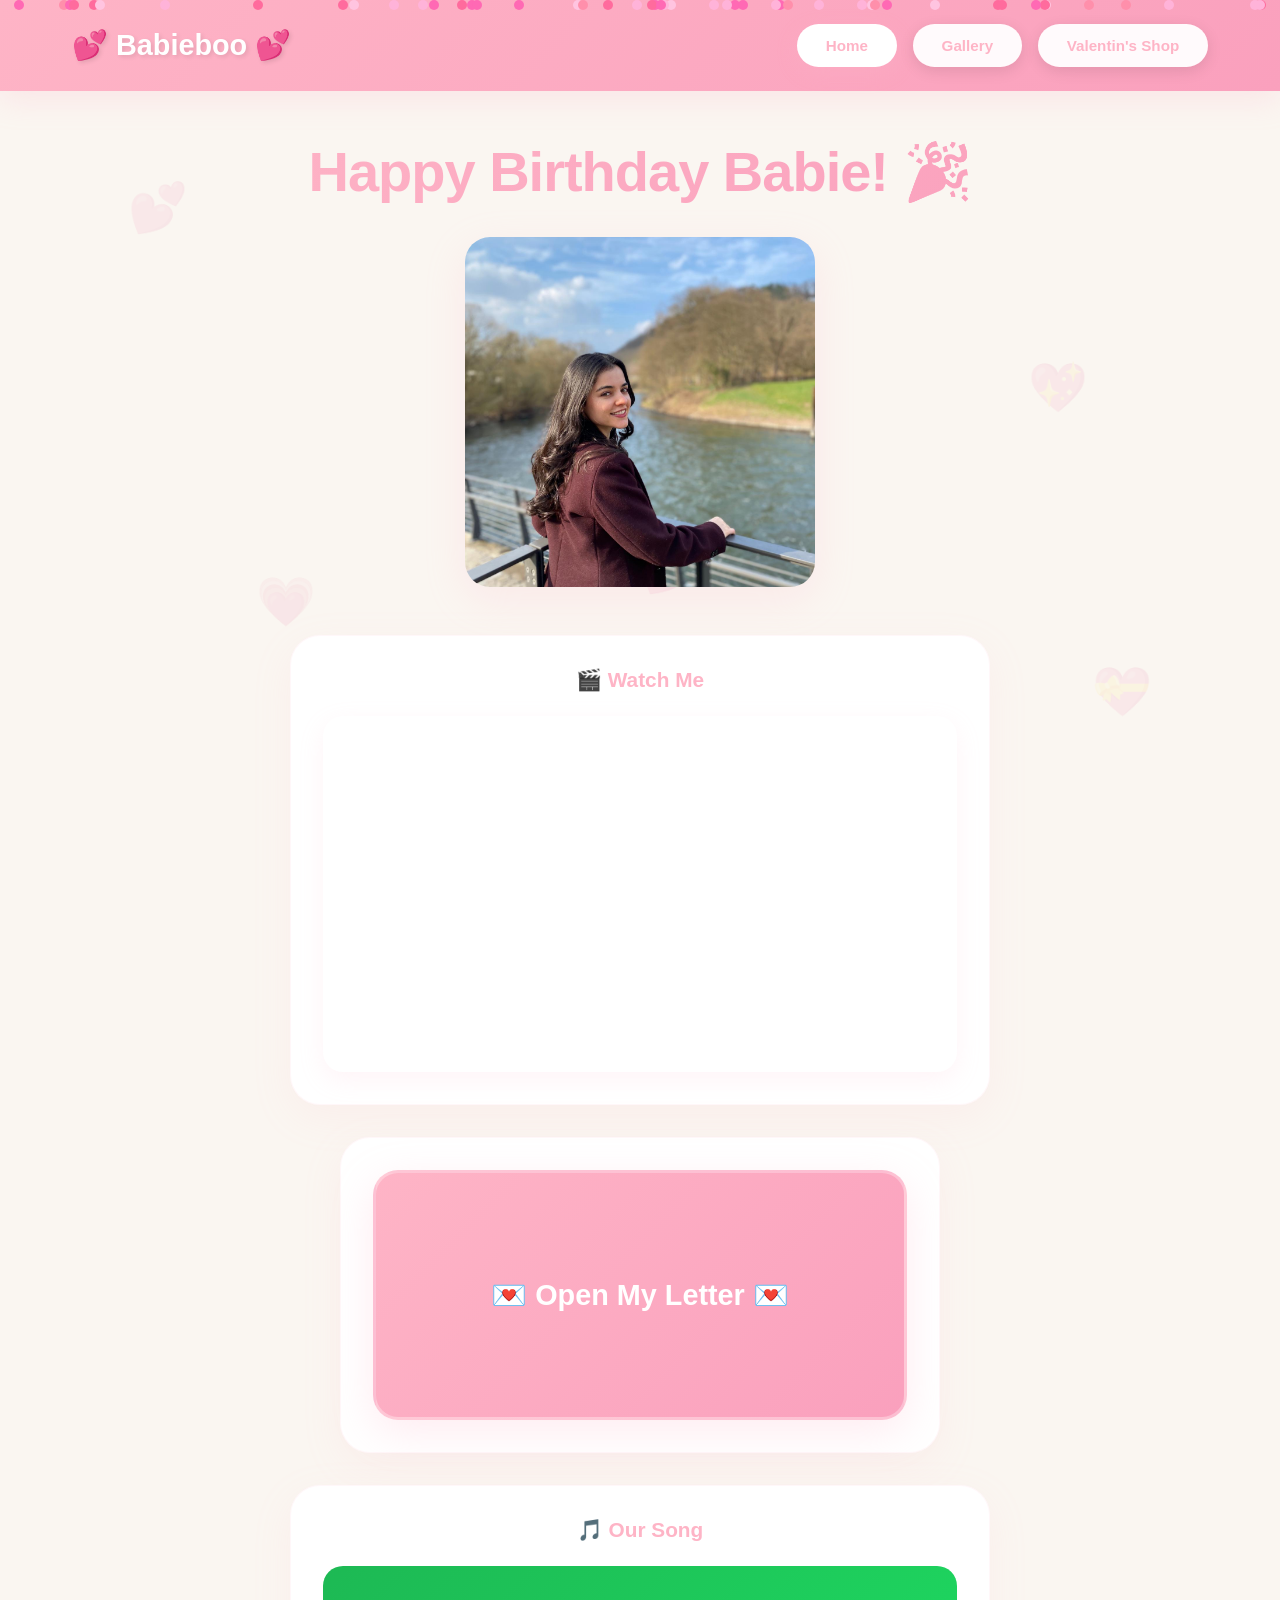
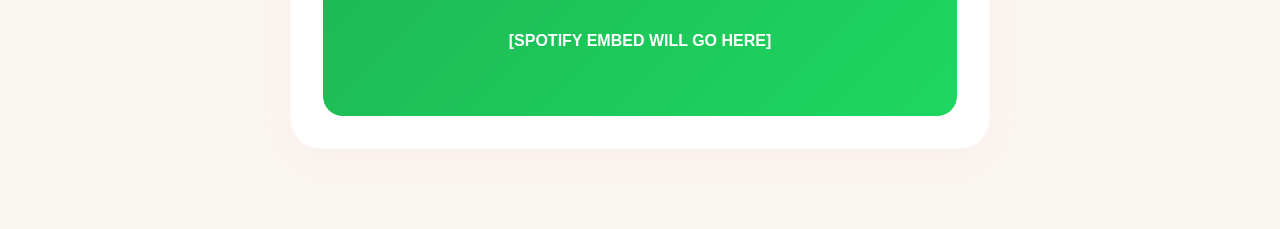
==== commit ca48e08e: "Add relationship countdown timer to gallery and update shop with 8 coupons" ====
--- a/index.html
+++ b/index.html
@@ -97,6 +97,38 @@
     <div id="gallery" class="tab-content">
         <div class="gallery-container">
             <h1 class="gallery-title">Our Beautiful Memories 📸</h1>
+            
+            <!-- Relationship Countdown Timer -->
+            <div class="card countdown-card">
+                <h2 class="countdown-title">💕 Together Since March 16, 2024 💕</h2>
+                <div class="countdown-timer">
+                    <div class="countdown-item">
+                        <div class="countdown-number" id="years">0</div>
+                        <div class="countdown-label">Years</div>
+                    </div>
+                    <div class="countdown-item">
+                        <div class="countdown-number" id="months">0</div>
+                        <div class="countdown-label">Months</div>
+                    </div>
+                    <div class="countdown-item">
+                        <div class="countdown-number" id="days">0</div>
+                        <div class="countdown-label">Days</div>
+                    </div>
+                    <div class="countdown-item">
+                        <div class="countdown-number" id="hours">0</div>
+                        <div class="countdown-label">Hours</div>
+                    </div>
+                    <div class="countdown-item">
+                        <div class="countdown-number" id="minutes">0</div>
+                        <div class="countdown-label">Minutes</div>
+                    </div>
+                    <div class="countdown-item">
+                        <div class="countdown-number" id="seconds">0</div>
+                        <div class="countdown-label">Seconds</div>
+                    </div>
+                </div>
+            </div>
+
             <div class="gallery-full-grid">
                 <div class="gallery-item-full">
                     <img src="IMG_0724.JPG" alt="Memory 1" class="gallery-image">
@@ -174,7 +206,6 @@
                 <div class="card shop-item">
                     <div class="item-header">
                         <h3>Breakfast in Bed</h3>
-                        <span class="price">5 beijos</span>
                     </div>
                     <button class="reveal-btn" onclick="revealCoupon(this)">Click to Reveal</button>
                     <div class="coupon-content" style="display: none;">
@@ -186,7 +217,6 @@
                 <div class="card shop-item">
                     <div class="item-header">
                         <h3>Movie Night</h3>
-                        <span class="price">3 beijos</span>
                     </div>
                     <button class="reveal-btn" onclick="revealCoupon(this)">Click to Reveal</button>
                     <div class="coupon-content" style="display: none;">
@@ -198,7 +228,6 @@
                 <div class="card shop-item">
                     <div class="item-header">
                         <h3>Massage & Spa</h3>
-                        <span class="price">8 beijos</span>
                     </div>
                     <button class="reveal-btn" onclick="revealCoupon(this)">Click to Reveal</button>
                     <div class="coupon-content" style="display: none;">
@@ -210,7 +239,6 @@
                 <div class="card shop-item">
                     <div class="item-header">
                         <h3>Dinner Date</h3>
-                        <span class="price">10 beijos</span>
                     </div>
                     <button class="reveal-btn" onclick="revealCoupon(this)">Click to Reveal</button>
                     <div class="coupon-content" style="display: none;">
@@ -222,7 +250,6 @@
                 <div class="card shop-item">
                     <div class="item-header">
                         <h3>Adventure Day</h3>
-                        <span class="price">7 beijos</span>
                     </div>
                     <button class="reveal-btn" onclick="revealCoupon(this)">Click to Reveal</button>
                     <div class="coupon-content" style="display: none;">
@@ -234,11 +261,32 @@
                 <div class="card shop-item">
                     <div class="item-header">
                         <h3>Surprise Date</h3>
-                        <span class="price">6 beijos</span>
                     </div>
                     <button class="reveal-btn" onclick="revealCoupon(this)">Click to Reveal</button>
                     <div class="coupon-content" style="display: none;">
                         <p>I plan a special surprise date for you! It's a mystery until the day comes - trust me, it will be amazing!</p>
+                    </div>
+                </div>
+
+                <!-- Coupon Item 7 -->
+                <div class="card shop-item">
+                    <div class="item-header">
+                        <h3>Cooking Together</h3>
+                    </div>
+                    <button class="reveal-btn" onclick="revealCoupon(this)">Click to Reveal</button>
+                    <div class="coupon-content" style="display: none;">
+                        <p>Let's cook a meal together and create delicious memories. Your choice of cuisine, and lots of laughs in the kitchen!</p>
+                    </div>
+                </div>
+
+                <!-- Coupon Item 8 -->
+                <div class="card shop-item">
+                    <div class="item-header">
+                        <h3>Weekend Getaway</h3>
+                    </div>
+                    <button class="reveal-btn" onclick="revealCoupon(this)">Click to Reveal</button>
+                    <div class="coupon-content" style="display: none;">
+                        <p>A romantic weekend escape to a place of your choice. Relaxation, adventure, and quality time together awaits!</p>
                     </div>
                 </div>
 
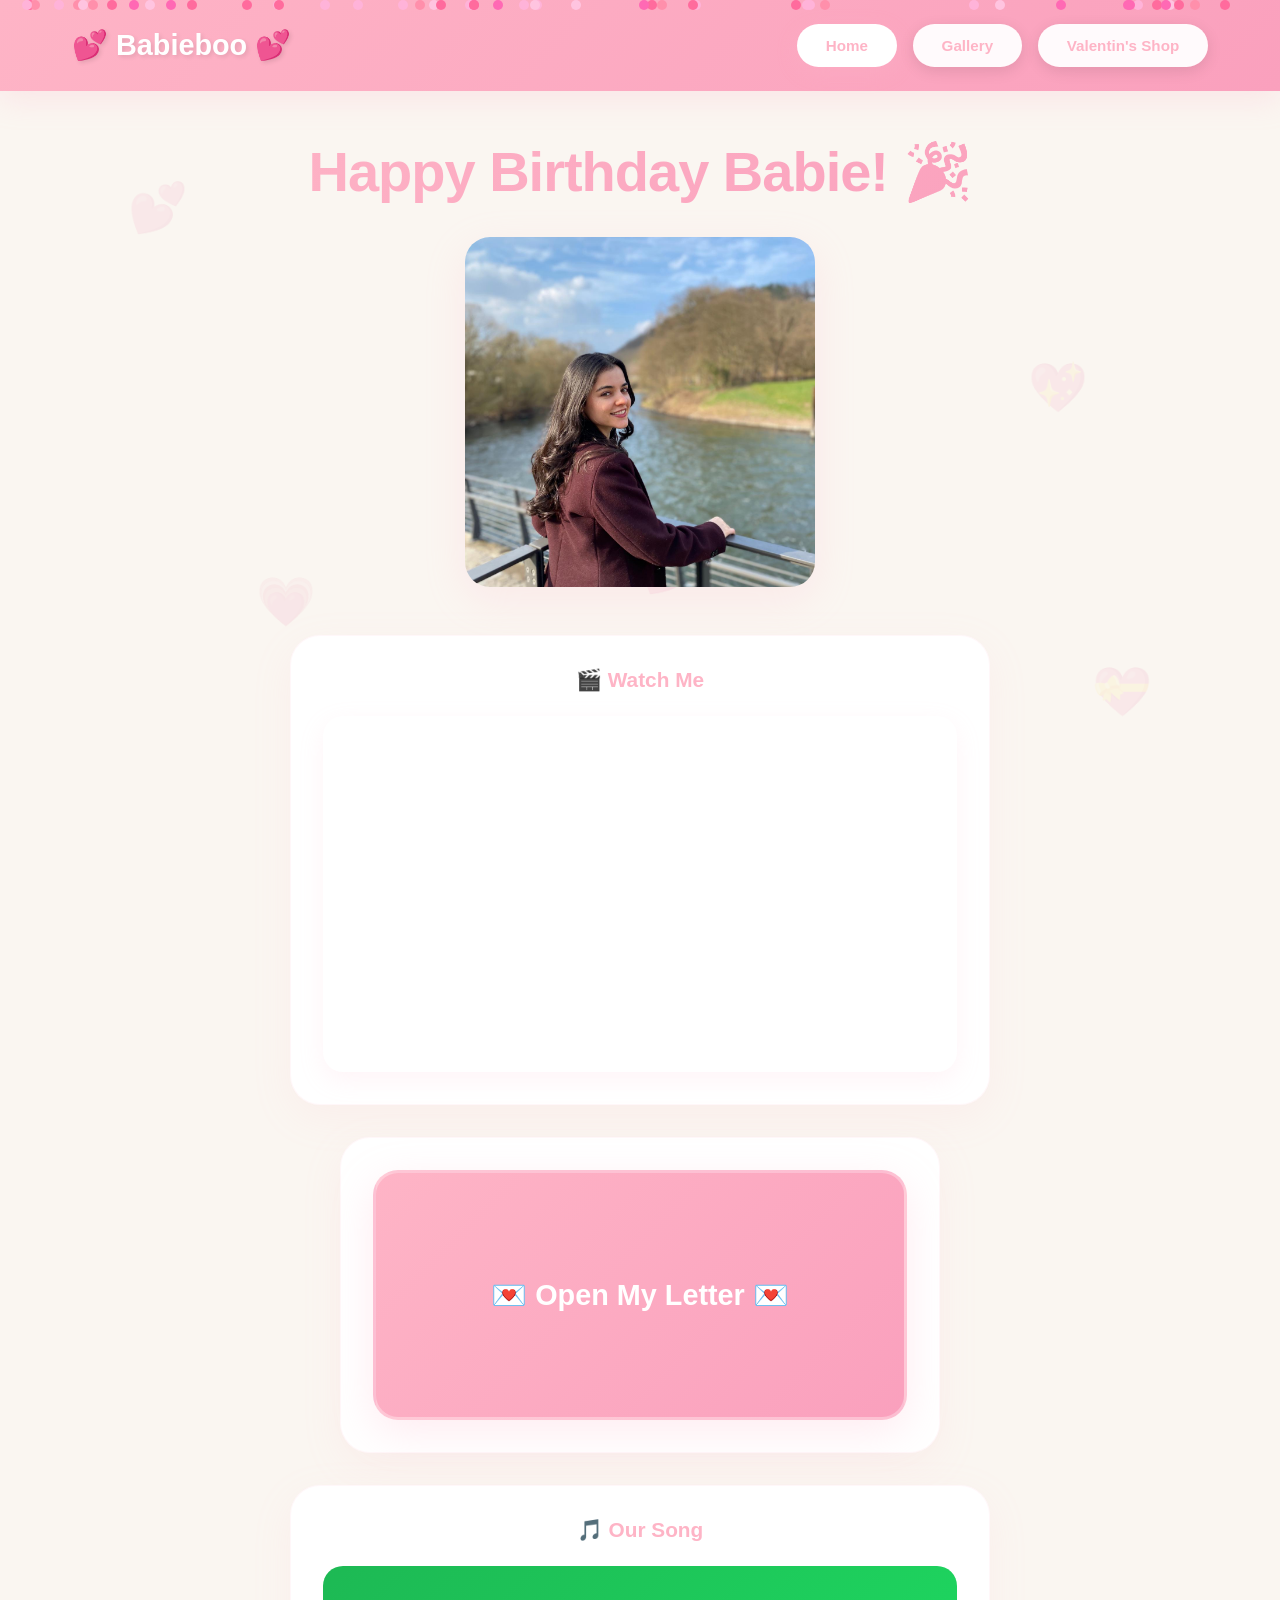
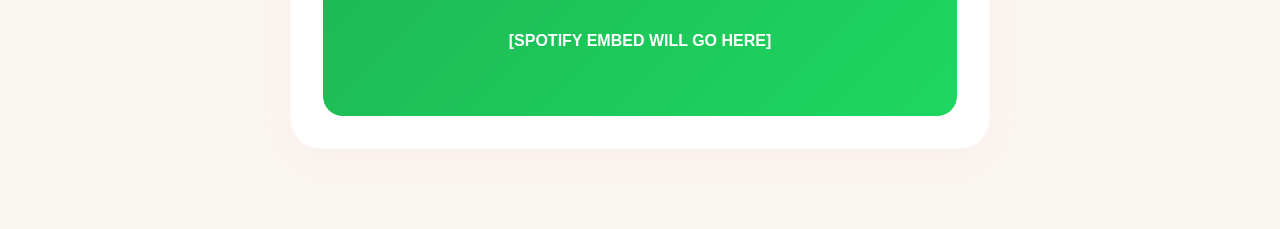
==== commit 5bb72920: "Update shop coupons with content from Word document and add countdown timer" ====
--- a/index.html
+++ b/index.html
@@ -198,95 +198,95 @@
     <div id="shop" class="tab-content">
         <div class="shop-container">
             <h2 class="shop-title">🛍️ Valentin's Shop 🛍️</h2>
-            <p class="shop-subtitle">Redeemable Coupons - Prices in Beijos (Kisses)</p>
+            <p class="shop-subtitle">Exclusive Coupons - Redeemable Anytime</p>
             
             <div class="shop-grid">
                 
                 <!-- Coupon Item 1 -->
                 <div class="card shop-item">
                     <div class="item-header">
-                        <h3>Breakfast in Bed</h3>
-                    </div>
-                    <button class="reveal-btn" onclick="revealCoupon(this)">Click to Reveal</button>
-                    <div class="coupon-content" style="display: none;">
-                        <p>Wake up to a delicious breakfast prepared with love. Your choice of pancakes, eggs, or pastries served with coffee or tea.</p>
+                        <h3>100% Discount at Valentin's Closet</h3>
+                    </div>
+                    <button class="reveal-btn" onclick="revealCoupon(this)">Click to Reveal</button>
+                    <div class="coupon-content" style="display: none;">
+                        <p>There is a special UNLIMITED time offer you can't miss out on. Valentin's Closet is a fine establishment for customers with elegant taste. Features everything from scarves and caps to elegant pullovers and sporty t-shirts. Can't choose just one? No worries - BUY ONE GET ONE FREE!</p>
                     </div>
                 </div>
 
                 <!-- Coupon Item 2 -->
                 <div class="card shop-item">
                     <div class="item-header">
-                        <h3>Movie Night</h3>
-                    </div>
-                    <button class="reveal-btn" onclick="revealCoupon(this)">Click to Reveal</button>
-                    <div class="coupon-content" style="display: none;">
-                        <p>Pick any movie and we'll watch it together with snacks and cuddles. No phone distractions - just us and the film.</p>
+                        <h3>Full Body Massage</h3>
+                    </div>
+                    <button class="reveal-btn" onclick="revealCoupon(this)">Click to Reveal</button>
+                    <div class="coupon-content" style="display: none;">
+                        <p>Has it been a long week? Is your body sore? Feeling pains in your legs, back, or feet? Look no further! This is an all-inclusive, very exclusive full body massage. Your personal Valentin will provide his full care and attention, ensuring your entire body feels relaxed, fresh, and satisfied.</p>
                     </div>
                 </div>
 
                 <!-- Coupon Item 3 -->
                 <div class="card shop-item">
                     <div class="item-header">
-                        <h3>Massage & Spa</h3>
-                    </div>
-                    <button class="reveal-btn" onclick="revealCoupon(this)">Click to Reveal</button>
-                    <div class="coupon-content" style="display: none;">
-                        <p>Relaxing full-body massage and pampering session. Includes candles, soft music, and all the comfort you deserve.</p>
+                        <h3>Spa Day</h3>
+                    </div>
+                    <button class="reveal-btn" onclick="revealCoupon(this)">Click to Reveal</button>
+                    <div class="coupon-content" style="display: none;">
+                        <p>If Valentin is unavailable, contact his assistant Alfredo to schedule a spa day or professional massage at one of our partner massage parlors in Hamburg. Choose from a wide variety of massages and treatments tailored to your preferences.</p>
                     </div>
                 </div>
 
                 <!-- Coupon Item 4 -->
                 <div class="card shop-item">
                     <div class="item-header">
-                        <h3>Dinner Date</h3>
-                    </div>
-                    <button class="reveal-btn" onclick="revealCoupon(this)">Click to Reveal</button>
-                    <div class="coupon-content" style="display: none;">
-                        <p>A romantic dinner at your favorite restaurant or a homemade gourmet meal prepared just for you.</p>
+                        <h3>1x Free Skincare</h3>
+                    </div>
+                    <button class="reveal-btn" onclick="revealCoupon(this)">Click to Reveal</button>
+                    <div class="coupon-content" style="display: none;">
+                        <p>Frustrated with expensive skincare products? Look no further! Use this voucher and your boyfriend will buy you nice skincare products so you can maintain that beautiful face and treat it with the highest quality products available.</p>
                     </div>
                 </div>
 
                 <!-- Coupon Item 5 -->
                 <div class="card shop-item">
                     <div class="item-header">
-                        <h3>Adventure Day</h3>
-                    </div>
-                    <button class="reveal-btn" onclick="revealCoupon(this)">Click to Reveal</button>
-                    <div class="coupon-content" style="display: none;">
-                        <p>A full day of fun activities of your choice - hiking, exploring the city, visiting museums, or anything else you'd like!</p>
+                        <h3>Romantic Dinner</h3>
+                    </div>
+                    <button class="reveal-btn" onclick="revealCoupon(this)">Click to Reveal</button>
+                    <div class="coupon-content" style="display: none;">
+                        <p>You go on nice dates and adventures all the time, but if you want to go to a really fancy restaurant, use this voucher! You will be treated to a fancy, romantic dinner with fantastic food, a drink of your choice, and your gentleman to accompany you for a marvelous evening.</p>
                     </div>
                 </div>
 
                 <!-- Coupon Item 6 -->
                 <div class="card shop-item">
                     <div class="item-header">
-                        <h3>Surprise Date</h3>
-                    </div>
-                    <button class="reveal-btn" onclick="revealCoupon(this)">Click to Reveal</button>
-                    <div class="coupon-content" style="display: none;">
-                        <p>I plan a special surprise date for you! It's a mystery until the day comes - trust me, it will be amazing!</p>
+                        <h3>Flowers</h3>
+                    </div>
+                    <button class="reveal-btn" onclick="revealCoupon(this)">Click to Reveal</button>
+                    <div class="coupon-content" style="display: none;">
+                        <p>I will always make sure to send you flowers, not just on special occasions but at times you don't expect them or when you need them. If there's a time you haven't received flowers for a while, trade in this coupon for an instant order of a set of beautiful, mysterious flowers.</p>
                     </div>
                 </div>
 
                 <!-- Coupon Item 7 -->
                 <div class="card shop-item">
                     <div class="item-header">
-                        <h3>Cooking Together</h3>
-                    </div>
-                    <button class="reveal-btn" onclick="revealCoupon(this)">Click to Reveal</button>
-                    <div class="coupon-content" style="display: none;">
-                        <p>Let's cook a meal together and create delicious memories. Your choice of cuisine, and lots of laughs in the kitchen!</p>
+                        <h3>Alfredo's Butler Service</h3>
+                    </div>
+                    <button class="reveal-btn" onclick="revealCoupon(this)">Click to Reveal</button>
+                    <div class="coupon-content" style="display: none;">
+                        <p>We both know Alfredo is never reliable... we should have fired him long ago! So I will fill in for Alfredo and be your butler for a day. If you request a cold fruit smoothie, breakfast in bed, or a relaxing foot massage, I will get it done for you!</p>
                     </div>
                 </div>
 
                 <!-- Coupon Item 8 -->
                 <div class="card shop-item">
                     <div class="item-header">
-                        <h3>Weekend Getaway</h3>
-                    </div>
-                    <button class="reveal-btn" onclick="revealCoupon(this)">Click to Reveal</button>
-                    <div class="coupon-content" style="display: none;">
-                        <p>A romantic weekend escape to a place of your choice. Relaxation, adventure, and quality time together awaits!</p>
+                        <h3>✨ EXCLUSIVE ✨</h3>
+                    </div>
+                    <button class="reveal-btn" onclick="revealCoupon(this)">Click to Reveal</button>
+                    <div class="coupon-content" style="display: none;">
+                        <p>You clicked on EXCLUSIVE and wondered what special thing you could be waiting for! This exclusive item is a Shopping Trip where you can choose one very nice item you want (at a reasonable price please!) and it will be purchased by Valentin's for your use!</p>
                     </div>
                 </div>
 
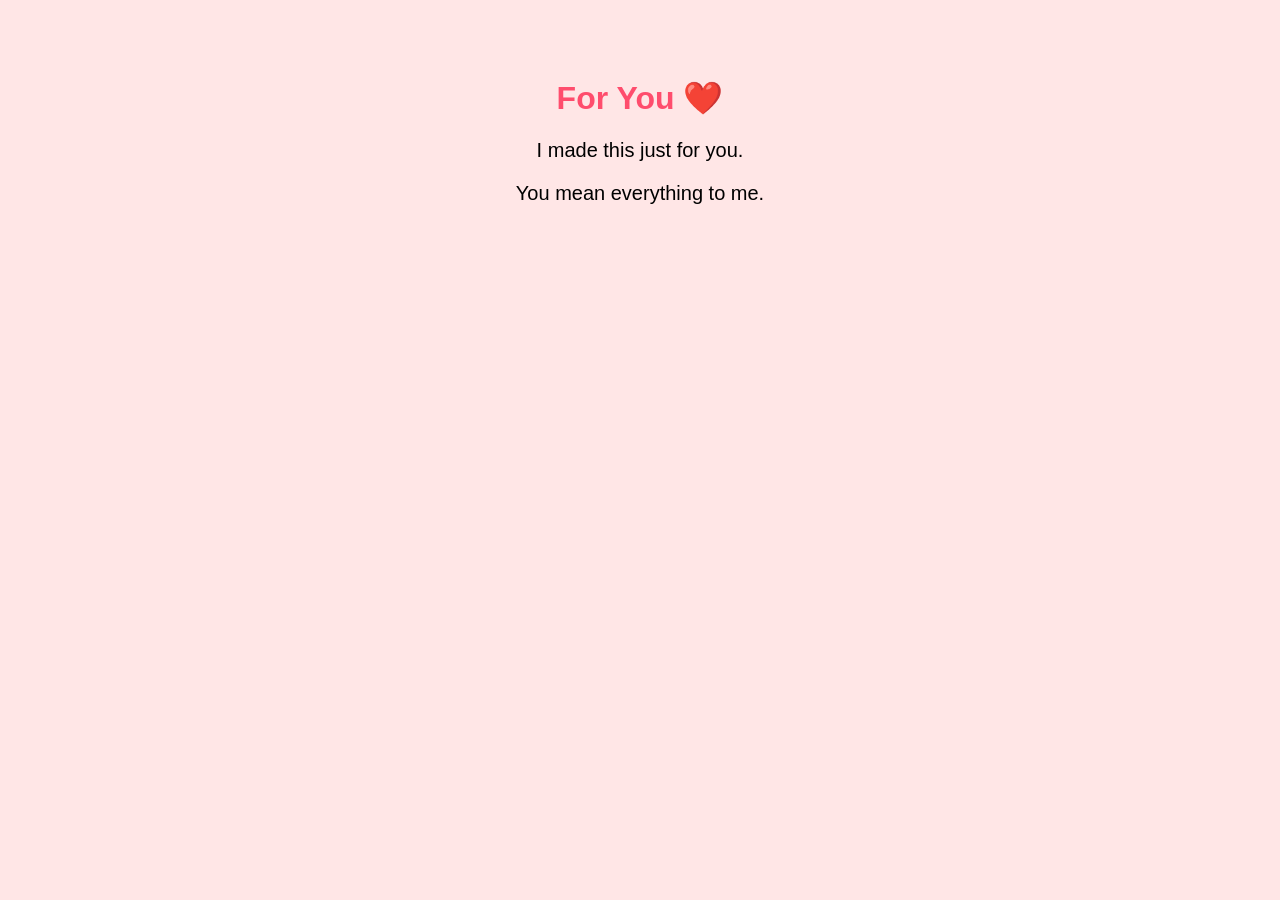
==== commit 0d084cb6: "Initial commit" ====
--- a/index.html
+++ b/index.html
@@ -1,302 +1,27 @@
 <!DOCTYPE html>
-<html lang="en">
+<html>
 <head>
-    <meta charset="UTF-8">
-    <meta name="viewport" content="width=device-width, initial-scale=1.0">
-    <title>🎂 Happy Birthday Babie 💕</title>
-    <link rel="stylesheet" href="style.css">
+  <title>For You ❤️</title>
+  <style>
+    body {
+      background-color: #ffe6e6;
+      font-family: Arial;
+      text-align: center;
+      padding: 50px;
+    }
+    h1 {
+      color: #ff4d6d;
+    }
+    p {
+      font-size: 20px;
+    }
+  </style>
 </head>
 <body>
-    <!-- Floating Hearts Background -->
-    <div class="floating-hearts">
-        <div class="heart">💕</div>
-        <div class="heart">💖</div>
-        <div class="heart">💗</div>
-        <div class="heart">💝</div>
-        <div class="heart">💕</div>
-    </div>
 
-    <!-- Navigation Tabs -->
-    <nav class="navbar">
-        <div class="nav-container">
-            <div class="logo">💕 Babieboo 💕</div>
-            <div class="tabs">
-                <button class="tab-btn active" onclick="showTab('home')">Home</button>
-                <button class="tab-btn" onclick="showTab('gallery')">Gallery</button>
-                <button class="tab-btn" onclick="showTab('shop')">Valentin's Shop</button>
-            </div>
-        </div>
-    </nav>
+  <h1>For You ❤️</h1>
+  <p>I made this just for you.</p>
+  <p>You mean everything to me.</p>
 
-    <!-- HOME TAB -->
-    <div id="home" class="tab-content active">
-        <div class="home-container">
-            
-            <!-- Hero Section with Title and Image -->
-            <div class="hero-section">
-                <h1 class="hero-title">Happy Birthday Babie! 🎉</h1>
-                <div class="hero-image-card">
-                    <img src="Nayara.jpg" alt="Babie" class="hero-image">
-                </div>
-            </div>
-
-            <!-- Video Section -->
-            <div class="card video-card">
-                <h3>🎬 Watch Me</h3>
-                <div class="video-container">
-                    <iframe 
-                        width="100%" 
-                        height="500" 
-                        src="https://www.youtube.com/embed/ITJ3aCM1YxA" 
-                        title="Birthday Video" 
-                        frameborder="0" 
-                        allow="accelerometer; autoplay; clipboard-write; encrypted-media; gyroscope; picture-in-picture" 
-                        allowfullscreen>
-                    </iframe>
-                </div>
-            </div>
-
-            <!-- Envelope Button Card -->
-            <div class="card envelope-card">
-                <div class="envelope" id="envelope" onclick="openEnvelope()">
-                    <span class="envelope-text">💌 Open My Letter 💌</span>
-                </div>
-            </div>
-
-            <!-- Love Letter Content (Hidden until envelope is clicked) -->
-            <div id="letter-content" class="letter-content" style="display: none;">
-                <div class="card letter-card">
-                    <div class="letter-paper">
-                        <h3>My Dearest Babie,</h3>
-                        
-                        <!-- ⭐ PASTE YOUR MESSAGE HERE ⭐ -->
-                        <p>
-                            [INSERT YOUR LOVE LETTER HERE]
-                            
-                            Write your heartfelt message, memories, and reasons why you love her.
-                            You can make it as long or short as you'd like!
-                        </p>
-                        <!-- ⭐ END OF MESSAGE AREA ⭐ -->
-
-                        <p class="signature">Forever yours,<br>With all my love ❤️</p>
-                    </div>
-                </div>
-            </div>
-
-            <!-- Spotify Embed Section -->
-            <div class="card spotify-card">
-                <h3>🎵 Our Song</h3>
-                <div class="spotify-placeholder">
-                    [SPOTIFY EMBED WILL GO HERE]
-                </div>
-            </div>
-        </div>
-    </div>
-
-    <!-- GALLERY TAB -->
-    <div id="gallery" class="tab-content">
-        <div class="gallery-container">
-            <h1 class="gallery-title">Our Beautiful Memories 📸</h1>
-            
-            <!-- Relationship Countdown Timer -->
-            <div class="card countdown-card">
-                <h2 class="countdown-title">💕 Together Since March 16, 2024 💕</h2>
-                <div class="countdown-timer">
-                    <div class="countdown-item">
-                        <div class="countdown-number" id="years">0</div>
-                        <div class="countdown-label">Years</div>
-                    </div>
-                    <div class="countdown-item">
-                        <div class="countdown-number" id="months">0</div>
-                        <div class="countdown-label">Months</div>
-                    </div>
-                    <div class="countdown-item">
-                        <div class="countdown-number" id="days">0</div>
-                        <div class="countdown-label">Days</div>
-                    </div>
-                    <div class="countdown-item">
-                        <div class="countdown-number" id="hours">0</div>
-                        <div class="countdown-label">Hours</div>
-                    </div>
-                    <div class="countdown-item">
-                        <div class="countdown-number" id="minutes">0</div>
-                        <div class="countdown-label">Minutes</div>
-                    </div>
-                    <div class="countdown-item">
-                        <div class="countdown-number" id="seconds">0</div>
-                        <div class="countdown-label">Seconds</div>
-                    </div>
-                </div>
-            </div>
-
-            <div class="gallery-full-grid">
-                <div class="gallery-item-full">
-                    <img src="IMG_0724.JPG" alt="Memory 1" class="gallery-image">
-                </div>
-                <div class="gallery-item-full">
-                    <img src="IMG_1509.JPG" alt="Memory 2" class="gallery-image">
-                </div>
-                <div class="gallery-item-full">
-                    <img src="IMG_2172.JPG" alt="Memory 3" class="gallery-image">
-                </div>
-                <div class="gallery-item-full">
-                    <img src="IMG_2519.JPG" alt="Memory 4" class="gallery-image">
-                </div>
-                <div class="gallery-item-full">
-                    <img src="IMG_2765.JPG" alt="Memory 5" class="gallery-image">
-                </div>
-                <div class="gallery-item-full">
-                    <img src="IMG_5577.JPG" alt="Memory 6" class="gallery-image">
-                </div>
-                <div class="gallery-item-full">
-                    <img src="IMG_5601.JPG" alt="Memory 7" class="gallery-image">
-                </div>
-                <div class="gallery-item-full">
-                    <img src="IMG_5663.JPG" alt="Memory 8" class="gallery-image">
-                </div>
-                <div class="gallery-item-full">
-                    <img src="IMG_5696.JPG" alt="Memory 9" class="gallery-image">
-                </div>
-                <div class="gallery-item-full">
-                    <img src="IMG_6007.JPG" alt="Memory 10" class="gallery-image">
-                </div>
-                <div class="gallery-item-full">
-                    <img src="IMG_6135.JPG" alt="Memory 11" class="gallery-image">
-                </div>
-                <div class="gallery-item-full">
-                    <img src="IMG_6247.JPG" alt="Memory 12" class="gallery-image">
-                </div>
-                <div class="gallery-item-full">
-                    <img src="IMG_6409.JPG" alt="Memory 13" class="gallery-image">
-                </div>
-                <div class="gallery-item-full">
-                    <img src="IMG_6540.JPG" alt="Memory 14" class="gallery-image">
-                </div>
-                <div class="gallery-item-full">
-                    <img src="IMG_7379.JPG" alt="Memory 15" class="gallery-image">
-                </div>
-                <div class="gallery-item-full">
-                    <img src="IMG_7946.JPG" alt="Memory 16" class="gallery-image">
-                </div>
-                <div class="gallery-item-full">
-                    <img src="IMG_8065.JPG" alt="Memory 17" class="gallery-image">
-                </div>
-                <div class="gallery-item-full">
-                    <img src="IMG_8193.JPG" alt="Memory 18" class="gallery-image">
-                </div>
-                <div class="gallery-item-full">
-                    <img src="IMG_8224.JPG" alt="Memory 19" class="gallery-image">
-                </div>
-                <div class="gallery-item-full">
-                    <img src="IMG_8427.JPG" alt="Memory 20" class="gallery-image">
-                </div>
-            </div>
-        </div>
-    </div>
-
-    <!-- VALENTIN'S SHOP TAB -->
-    <div id="shop" class="tab-content">
-        <div class="shop-container">
-            <h2 class="shop-title">🛍️ Valentin's Shop 🛍️</h2>
-            <p class="shop-subtitle">Exclusive Coupons - Redeemable Anytime</p>
-            
-            <div class="shop-grid">
-                
-                <!-- Coupon Item 1 -->
-                <div class="card shop-item">
-                    <div class="item-header">
-                        <h3>100% Discount at Valentin's Closet</h3>
-                    </div>
-                    <button class="reveal-btn" onclick="revealCoupon(this)">Click to Reveal</button>
-                    <div class="coupon-content" style="display: none;">
-                        <p>There is a special UNLIMITED time offer you can't miss out on. Valentin's Closet is a fine establishment for customers with elegant taste. Features everything from scarves and caps to elegant pullovers and sporty t-shirts. Can't choose just one? No worries - BUY ONE GET ONE FREE!</p>
-                    </div>
-                </div>
-
-                <!-- Coupon Item 2 -->
-                <div class="card shop-item">
-                    <div class="item-header">
-                        <h3>Full Body Massage</h3>
-                    </div>
-                    <button class="reveal-btn" onclick="revealCoupon(this)">Click to Reveal</button>
-                    <div class="coupon-content" style="display: none;">
-                        <p>Has it been a long week? Is your body sore? Feeling pains in your legs, back, or feet? Look no further! This is an all-inclusive, very exclusive full body massage. Your personal Valentin will provide his full care and attention, ensuring your entire body feels relaxed, fresh, and satisfied.</p>
-                    </div>
-                </div>
-
-                <!-- Coupon Item 3 -->
-                <div class="card shop-item">
-                    <div class="item-header">
-                        <h3>Spa Day</h3>
-                    </div>
-                    <button class="reveal-btn" onclick="revealCoupon(this)">Click to Reveal</button>
-                    <div class="coupon-content" style="display: none;">
-                        <p>If Valentin is unavailable, contact his assistant Alfredo to schedule a spa day or professional massage at one of our partner massage parlors in Hamburg. Choose from a wide variety of massages and treatments tailored to your preferences.</p>
-                    </div>
-                </div>
-
-                <!-- Coupon Item 4 -->
-                <div class="card shop-item">
-                    <div class="item-header">
-                        <h3>1x Free Skincare</h3>
-                    </div>
-                    <button class="reveal-btn" onclick="revealCoupon(this)">Click to Reveal</button>
-                    <div class="coupon-content" style="display: none;">
-                        <p>Frustrated with expensive skincare products? Look no further! Use this voucher and your boyfriend will buy you nice skincare products so you can maintain that beautiful face and treat it with the highest quality products available.</p>
-                    </div>
-                </div>
-
-                <!-- Coupon Item 5 -->
-                <div class="card shop-item">
-                    <div class="item-header">
-                        <h3>Romantic Dinner</h3>
-                    </div>
-                    <button class="reveal-btn" onclick="revealCoupon(this)">Click to Reveal</button>
-                    <div class="coupon-content" style="display: none;">
-                        <p>You go on nice dates and adventures all the time, but if you want to go to a really fancy restaurant, use this voucher! You will be treated to a fancy, romantic dinner with fantastic food, a drink of your choice, and your gentleman to accompany you for a marvelous evening.</p>
-                    </div>
-                </div>
-
-                <!-- Coupon Item 6 -->
-                <div class="card shop-item">
-                    <div class="item-header">
-                        <h3>Flowers</h3>
-                    </div>
-                    <button class="reveal-btn" onclick="revealCoupon(this)">Click to Reveal</button>
-                    <div class="coupon-content" style="display: none;">
-                        <p>I will always make sure to send you flowers, not just on special occasions but at times you don't expect them or when you need them. If there's a time you haven't received flowers for a while, trade in this coupon for an instant order of a set of beautiful, mysterious flowers.</p>
-                    </div>
-                </div>
-
-                <!-- Coupon Item 7 -->
-                <div class="card shop-item">
-                    <div class="item-header">
-                        <h3>Alfredo's Butler Service</h3>
-                    </div>
-                    <button class="reveal-btn" onclick="revealCoupon(this)">Click to Reveal</button>
-                    <div class="coupon-content" style="display: none;">
-                        <p>We both know Alfredo is never reliable... we should have fired him long ago! So I will fill in for Alfredo and be your butler for a day. If you request a cold fruit smoothie, breakfast in bed, or a relaxing foot massage, I will get it done for you!</p>
-                    </div>
-                </div>
-
-                <!-- Coupon Item 8 -->
-                <div class="card shop-item">
-                    <div class="item-header">
-                        <h3>✨ EXCLUSIVE ✨</h3>
-                    </div>
-                    <button class="reveal-btn" onclick="revealCoupon(this)">Click to Reveal</button>
-                    <div class="coupon-content" style="display: none;">
-                        <p>You clicked on EXCLUSIVE and wondered what special thing you could be waiting for! This exclusive item is a Shopping Trip where you can choose one very nice item you want (at a reasonable price please!) and it will be purchased by Valentin's for your use!</p>
-                    </div>
-                </div>
-
-            </div>
-        </div>
-    </div>
-
-    <!-- Confetti Container -->
-    <div id="confetti-container"></div>
-
-    <script src="script.js"></script>
 </body>
-</html>
+</html>
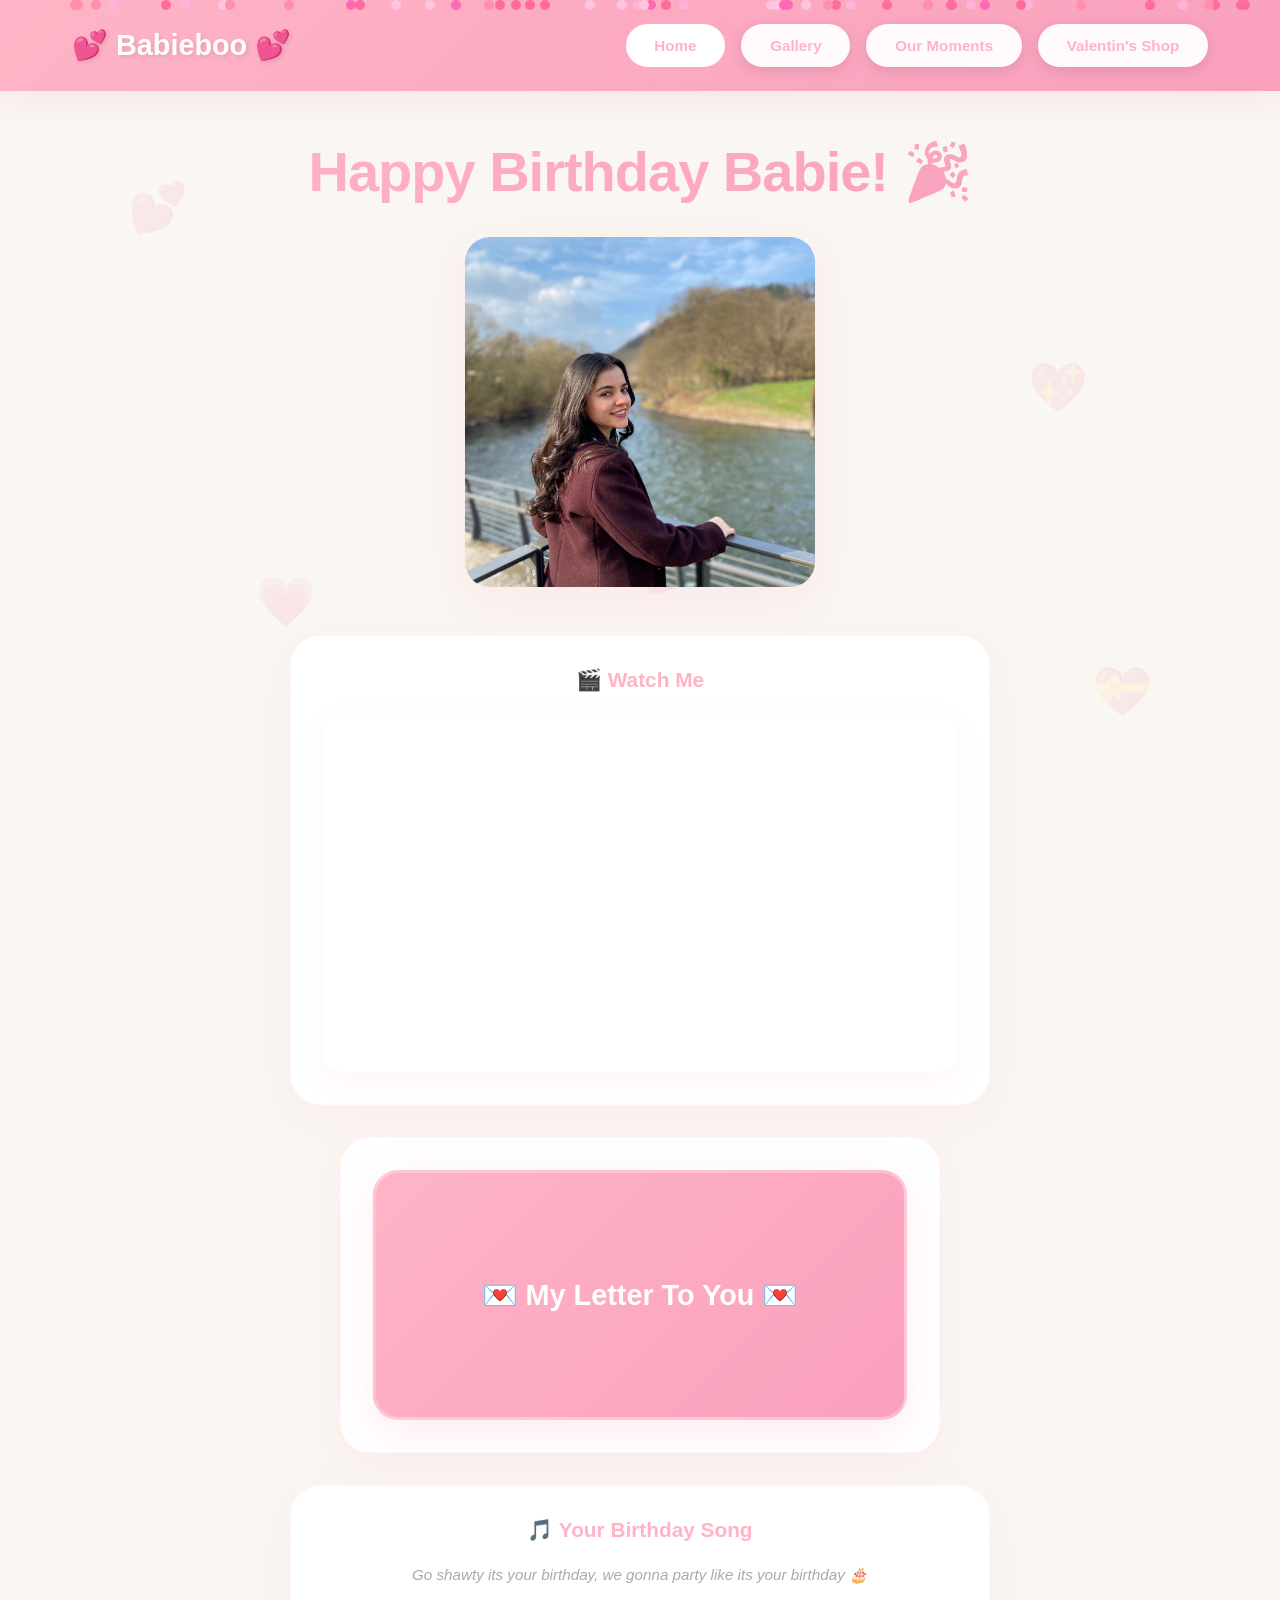
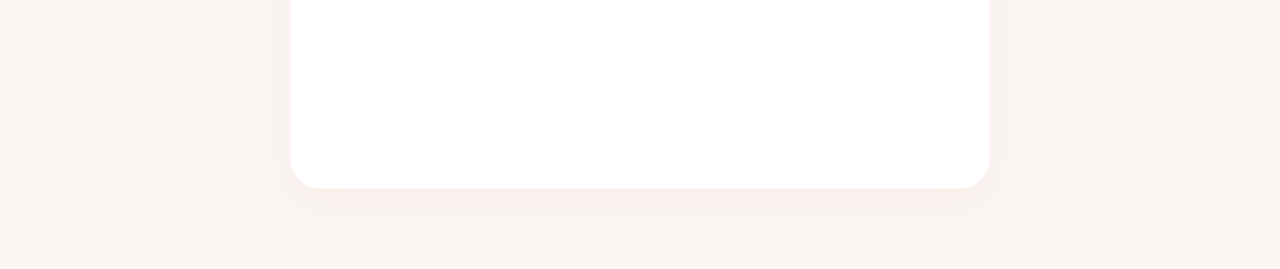
==== commit 276bdd2e: "Add files via upload" ====
--- a/index.html
+++ b/index.html
@@ -1,27 +1,395 @@
 <!DOCTYPE html>
-<html>
+<html lang="en">
 <head>
-  <title>For You ❤️</title>
-  <style>
-    body {
-      background-color: #ffe6e6;
-      font-family: Arial;
-      text-align: center;
-      padding: 50px;
-    }
-    h1 {
-      color: #ff4d6d;
-    }
-    p {
-      font-size: 20px;
-    }
-  </style>
+    <meta charset="UTF-8">
+    <meta name="viewport" content="width=device-width, initial-scale=1.0">
+    <title>🎂 Happy Birthday Babie 💕</title>
+    <link href="https://fonts.googleapis.com/css2?family=Dancing+Script:wght@600;700&display=swap" rel="stylesheet">
+    <link rel="stylesheet" href="style.css">
 </head>
 <body>
-
-  <h1>For You ❤️</h1>
-  <p>I made this just for you.</p>
-  <p>You mean everything to me.</p>
-
+    <!-- Floating Hearts Background -->
+    <div class="floating-hearts">
+        <div class="heart">💕</div>
+        <div class="heart">💖</div>
+        <div class="heart">💗</div>
+        <div class="heart">💝</div>
+        <div class="heart">💕</div>
+    </div>
+
+    <!-- Navigation Tabs -->
+    <nav class="navbar">
+        <div class="nav-container">
+            <div class="logo">💕 Babieboo 💕</div>
+            <div class="tabs">
+                <button class="tab-btn active" onclick="showTab('home')">Home</button>
+                <button class="tab-btn" onclick="showTab('gallery')">Gallery</button>
+                <button class="tab-btn" onclick="showTab('moments')">Our Moments</button>
+                <button class="tab-btn" onclick="showTab('shop')">Valentin's Shop</button>
+            </div>
+        </div>
+    </nav>
+
+    <!-- HOME TAB -->
+    <div id="home" class="tab-content active">
+        <div class="home-container">
+            
+            <!-- Hero Section with Title and Image -->
+            <div class="hero-section">
+                <h1 class="hero-title">Happy Birthday Babie! 🎉</h1>
+                <div class="hero-image-card">
+                    <img src="Nayara.jpg" alt="Babie" class="hero-image">
+                </div>
+            </div>
+
+            <!-- Video Section -->
+            <div class="card video-card">
+                <h3>🎬 Watch Me</h3>
+                <div class="video-container">
+                    <iframe 
+                        width="100%" 
+                        height="500" 
+                        src="https://www.youtube.com/embed/ITJ3aCM1YxA" 
+                        title="Birthday Video" 
+                        frameborder="0" 
+                        allow="accelerometer; autoplay; clipboard-write; encrypted-media; gyroscope; picture-in-picture" 
+                        allowfullscreen>
+                    </iframe>
+                </div>
+            </div>
+
+            <!-- Envelope Button Card -->
+            <div class="card envelope-card">
+                <div class="envelope" id="envelope" onclick="openEnvelope()">
+                    <span class="envelope-text">💌 My Letter To You 💌</span>
+                </div>
+            </div>
+
+            <!-- Love Letter Content (Hidden until envelope is clicked) -->
+            <div id="letter-content" class="letter-content" style="display: none;">
+                <div class="card letter-card">
+                    <div class="letter-paper">
+                        <p class="letter-handwriting">Hi my dear,</p>
+                        <p class="letter-handwriting">First of all Happy Birthday!!! I'm sorry I still can't tell you what your birthday present is, you will just have to wait until Sunday to find out. I'm really sad I can't be there today to celebrate with you, I would have loved to be there with you, go to your nice dinner, and fall asleep hugging each other. The good news is I will have you all of next week.</p>
+                        <p class="letter-handwriting">With each passing year I seem to love you more and more and even though it is hard at times not being able to see each other every day, I am excited to continue growing together through the ups and downs, and feel us growing closer together with each passing week, month, year.</p>
+                        <p class="letter-handwriting">I'm wishing you a happy happy birthday and hope you get one step closer this year to achieving your dreams and most importantly can enjoy the journey you are on and take a step back to be proud of yourself and realize everything you have achieved. I know I am really proud of you and am so happy I have you in my life.</p>
+                        <p class="letter-handwriting signature-handwriting">Te amo amor ❤️</p>
+                    </div>
+                </div>
+            </div>
+
+            <!-- Spotify Embed Section -->
+            <div class="card spotify-card">
+                <h3>🎵 Your Birthday Song</h3>
+                <p class="spotify-caption">Go shawty its your birthday, we gonna party like its your birthday 🎂</p>
+                <iframe
+                    src="https://open.spotify.com/embed/track/4RY96Asd9IefaL3X4LOLZ8"
+                    width="100%"
+                    height="152"
+                    frameborder="0"
+                    allow="autoplay; clipboard-write; encrypted-media; fullscreen; picture-in-picture"
+                    loading="lazy"
+                    style="border-radius: 20px;">
+                </iframe>
+            </div>
+        </div>
+    </div>
+
+    <!-- GALLERY TAB -->
+    <div id="gallery" class="tab-content">
+        <div class="gallery-container">
+            <h1 class="gallery-title">Our Beautiful Memories 📸</h1>
+            
+            <!-- About Us -->
+            <div class="card about-card">
+                <h2 class="about-title">About Us</h2>
+                <p class="about-text">We have been together for 2 years, 2 months, and 31 days ❤️<br><br>We have come a long way since first meeting each other and have experienced many things, traveled to many places, started new chapters in life together, and supported each other through it all. On this page you can find some of my favorite memories (I could add 1,000 more photos)</p>
+            </div>
+
+            <!-- Relationship Countdown Timer -->
+            <div class="card countdown-card">
+                <h2 class="countdown-title">💕 Together Since March 16, 2024 💕</h2>
+                <div class="countdown-timer">
+                    <div class="countdown-item">
+                        <div class="countdown-number" id="years">0</div>
+                        <div class="countdown-label">Years</div>
+                    </div>
+                    <div class="countdown-item">
+                        <div class="countdown-number" id="months">0</div>
+                        <div class="countdown-label">Months</div>
+                    </div>
+                    <div class="countdown-item">
+                        <div class="countdown-number" id="days">0</div>
+                        <div class="countdown-label">Days</div>
+                    </div>
+                    <div class="countdown-item">
+                        <div class="countdown-number" id="hours">0</div>
+                        <div class="countdown-label">Hours</div>
+                    </div>
+                    <div class="countdown-item">
+                        <div class="countdown-number" id="minutes">0</div>
+                        <div class="countdown-label">Minutes</div>
+                    </div>
+                    <div class="countdown-item">
+                        <div class="countdown-number" id="seconds">0</div>
+                        <div class="countdown-label">Seconds</div>
+                    </div>
+                </div>
+            </div>
+
+            <div class="gallery-full-grid">
+                <div class="gallery-item-full">
+                    <img src="IMG_0724.JPG" alt="Memory 1" class="gallery-image">
+                </div>
+                <div class="gallery-item-full">
+                    <img src="IMG_1509.JPG" alt="Memory 2" class="gallery-image">
+                </div>
+                <div class="gallery-item-full">
+                    <img src="IMG_2172.JPG" alt="Memory 3" class="gallery-image">
+                </div>
+                <div class="gallery-item-full">
+                    <img src="IMG_2519.JPG" alt="Memory 4" class="gallery-image">
+                </div>
+                <div class="gallery-item-full">
+                    <img src="IMG_2765.JPG" alt="Memory 5" class="gallery-image">
+                </div>
+                <div class="gallery-item-full">
+                    <img src="IMG_5577.JPG" alt="Memory 6" class="gallery-image">
+                </div>
+                <div class="gallery-item-full">
+                    <img src="IMG_5601.JPG" alt="Memory 7" class="gallery-image">
+                </div>
+                <div class="gallery-item-full">
+                    <img src="IMG_5663.JPG" alt="Memory 8" class="gallery-image">
+                </div>
+                <div class="gallery-item-full">
+                    <img src="IMG_5696.JPG" alt="Memory 9" class="gallery-image">
+                </div>
+                <div class="gallery-item-full">
+                    <img src="IMG_6007.JPG" alt="Memory 10" class="gallery-image">
+                </div>
+                <div class="gallery-item-full">
+                    <img src="IMG_6135.JPG" alt="Memory 11" class="gallery-image">
+                </div>
+                <div class="gallery-item-full">
+                    <img src="IMG_6247.JPG" alt="Memory 12" class="gallery-image">
+                </div>
+                <div class="gallery-item-full">
+                    <img src="IMG_6409.JPG" alt="Memory 13" class="gallery-image">
+                </div>
+                <div class="gallery-item-full">
+                    <img src="IMG_6540.JPG" alt="Memory 14" class="gallery-image">
+                </div>
+                <div class="gallery-item-full">
+                    <img src="IMG_7379.JPG" alt="Memory 15" class="gallery-image">
+                </div>
+                <div class="gallery-item-full">
+                    <img src="IMG_7946.JPG" alt="Memory 16" class="gallery-image">
+                </div>
+                <div class="gallery-item-full">
+                    <img src="IMG_8065.JPG" alt="Memory 17" class="gallery-image">
+                </div>
+                <div class="gallery-item-full">
+                    <img src="IMG_8193.JPG" alt="Memory 18" class="gallery-image">
+                </div>
+                <div class="gallery-item-full">
+                    <img src="IMG_8224.JPG" alt="Memory 19" class="gallery-image">
+                </div>
+                <div class="gallery-item-full">
+                    <img src="IMG_8427.JPG" alt="Memory 20" class="gallery-image">
+                </div>
+            </div>
+        </div>
+    </div>
+
+    <!-- OUR MOMENTS TAB -->
+    <div id="moments" class="tab-content">
+        <div class="moments-container">
+            <h1 class="moments-title">Our Moments 💕</h1>
+
+            <!-- Moment 1: image left, text right -->
+            <div class="moment-row">
+                <div class="moment-image-wrap">
+                    <img src="Watch.JPG" alt="When we became a couple" class="moment-image">
+                </div>
+                <div class="moment-text-wrap">
+                    <h3 class="moment-title-text">When we became a couple</h3>
+                    <p class="moment-desc">Our first weekend as a couple, it really was love at first sight because when you came over the second time I couldn't keep my eyes off you and I immediately wanted you all over me as soon as we got into my apartment. Here you can see the watch, where we went to the store and I called you "good girl" for the first time. It was the happiest moment when you said yes after I asked you to be my girlfriend.</p>
+                </div>
+            </div>
+
+            <!-- Moment 2: image right, text left -->
+            <div class="moment-row moment-row-reverse">
+                <div class="moment-image-wrap">
+                    <img src="Italy.JPG" alt="Our first vacation" class="moment-image">
+                </div>
+                <div class="moment-text-wrap">
+                    <h3 class="moment-title-text">Our first vacation</h3>
+                    <p class="moment-desc">I was so nervous traveling together for the first time, but it turned out to be such a nice trip (even though you were worried I would kidnap you). We went to a lot of beaches, drank a lot of Aperol, and really enjoyed each other's company.</p>
+                </div>
+            </div>
+
+            <!-- Moment 3: image left, text right -->
+            <div class="moment-row">
+                <div class="moment-image-wrap">
+                    <img src="London.JPG" alt="You visited me in London" class="moment-image">
+                </div>
+                <div class="moment-text-wrap">
+                    <h3 class="moment-title-text">You visited me in London</h3>
+                    <p class="moment-desc">It was hard to say goodbye when I left to London the first time, but it was more like a "See you later" because you came to visit me and we got a peek into our future life in London. I enjoyed exploring the city and going to the huge shopping mall and I learned for next time to clean the bathroom better.</p>
+                </div>
+            </div>
+
+            <!-- Moment 4: image right, text left -->
+            <div class="moment-row moment-row-reverse">
+                <div class="moment-image-wrap">
+                    <img src="Christmas.JPG" alt="Our first Christmas" class="moment-image">
+                </div>
+                <div class="moment-text-wrap">
+                    <h3 class="moment-title-text">Our first Christmas</h3>
+                    <p class="moment-desc">Even though this wasn't officially Christmas, it felt like it, because we had each other, we prepared nice baskets full of surprises and we watched some Christmas movies. It is definitely a memory I won't forget and I am excited for our next Christmas basket.</p>
+                </div>
+            </div>
+
+            <!-- Moment 5: image left, text right -->
+            <div class="moment-row">
+                <div class="moment-image-wrap">
+                    <img src="Brazil.JPG" alt="New Years in Brazil" class="moment-image">
+                </div>
+                <div class="moment-text-wrap">
+                    <h3 class="moment-title-text">New Years in Brazil</h3>
+                    <p class="moment-desc">It was definitely a new experience for me going to Brazil. It was a struggle to even arrive and once I did it was even harder to understand all your aunts talking at the same time! But I really liked meeting your family and being together in Brazil and you showing me the farm. I also will never forget attending the biggest party in the world together.</p>
+                </div>
+            </div>
+
+            <!-- Moment 6: image right, text left -->
+            <div class="moment-row moment-row-reverse">
+                <div class="moment-image-wrap">
+                    <img src="Tenerife.JPG" alt="5 Staaaars hotel" class="moment-image">
+                </div>
+                <div class="moment-text-wrap">
+                    <h3 class="moment-title-text">5 Staaaars hotel</h3>
+                    <p class="moment-desc">Do I even have to say anything else but 5 staaars. We are living that millionaire lifestyle and nobody can take that away from us. I am still missing our week there and wish we booked for 2 weeks. It was so painful saying goodbye at the airport and I am still missing you since then. Come back faster love.</p>
+                </div>
+            </div>
+
+        </div>
+    </div>
+
+    <!-- VALENTIN'S SHOP TAB -->
+    <div id="shop" class="tab-content">
+        <div class="shop-container">
+            <h2 class="shop-title">🛍️ Valentin's Shop 🛍️</h2>
+            <p class="shop-subtitle">Valentin's is an exclusive establishment with one very very highly valued customer, you! There are various items within the store that are all very high in quality and only come at the small price of 5 beijos (although tips are encouraged). Please enjoy browsing along so that you can choose some items that you like within the shop. Enjoy your shopping experience!</p>
+
+            <div class="shop-grid">
+
+                <!-- Coupon Item 1 -->
+                <div class="card shop-item">
+                    <div class="item-header">
+                        <h3>100% Discount at Valentin's Closet</h3>
+                    </div>
+                    <button class="reveal-btn" onclick="revealCoupon(this)">Click to Reveal</button>
+                    <div class="coupon-content" style="display: none;">
+                        <p>There is a special UNLIMITED time offer you can't miss out on. Valentin's Closet is a fine establishment for customers with elegant taste. Features everything from scarves and caps to elegant pullovers and sporty t-shirts. Can't choose just one? No worries - BUY ONE GET ONE FREE!</p>
+                    </div>
+                </div>
+
+                <!-- Coupon Item 2 -->
+                <div class="card shop-item">
+                    <div class="item-header">
+                        <h3>Full Body Massage</h3>
+                    </div>
+                    <button class="reveal-btn" onclick="revealCoupon(this)">Click to Reveal</button>
+                    <div class="coupon-content" style="display: none;">
+                        <p>Has it been a long week? Is your body sore? Feeling pains in your legs, back, or feet? Look no further! This is an all-inclusive, very exclusive full body massage. Your personal Valentin will provide his full care and attention, ensuring your entire body feels relaxed, fresh, and satisfied.</p>
+                    </div>
+                </div>
+
+                <!-- Coupon Item 3 -->
+                <div class="card shop-item">
+                    <div class="item-header">
+                        <h3>Spa Day</h3>
+                    </div>
+                    <button class="reveal-btn" onclick="revealCoupon(this)">Click to Reveal</button>
+                    <div class="coupon-content" style="display: none;">
+                        <p>If Valentin is unavailable, contact his assistant Alfredo to schedule a spa day or professional massage at one of our partner massage parlors in Hamburg. Choose from a wide variety of massages and treatments tailored to your preferences.</p>
+                    </div>
+                </div>
+
+                <!-- Coupon Item 4 -->
+                <div class="card shop-item">
+                    <div class="item-header">
+                        <h3>1x Free Skincare</h3>
+                    </div>
+                    <button class="reveal-btn" onclick="revealCoupon(this)">Click to Reveal</button>
+                    <div class="coupon-content" style="display: none;">
+                        <p>Frustrated with expensive skincare products? Look no further! Use this voucher and your boyfriend will buy you nice skincare products so you can maintain that beautiful face and treat it with the highest quality products available.</p>
+                    </div>
+                </div>
+
+                <!-- Coupon Item 5 -->
+                <div class="card shop-item">
+                    <div class="item-header">
+                        <h3>Romantic Dinner</h3>
+                    </div>
+                    <button class="reveal-btn" onclick="revealCoupon(this)">Click to Reveal</button>
+                    <div class="coupon-content" style="display: none;">
+                        <p>You go on nice dates and adventures all the time, but if you want to go to a really fancy restaurant, use this voucher! You will be treated to a fancy, romantic dinner with fantastic food, a drink of your choice, and your gentleman to accompany you for a marvelous evening.</p>
+                    </div>
+                </div>
+
+                <!-- Coupon Item 6 -->
+                <div class="card shop-item">
+                    <div class="item-header">
+                        <h3>Flowers</h3>
+                    </div>
+                    <button class="reveal-btn" onclick="revealCoupon(this)">Click to Reveal</button>
+                    <div class="coupon-content" style="display: none;">
+                        <p>I will always make sure to send you flowers, not just on special occasions but at times you don't expect them or when you need them. If there's a time you haven't received flowers for a while, trade in this coupon for an instant order of a set of beautiful, mysterious flowers.</p>
+                    </div>
+                </div>
+
+                <!-- Coupon Item 7 -->
+                <div class="card shop-item">
+                    <div class="item-header">
+                        <h3>Alfredo's Butler Service</h3>
+                    </div>
+                    <button class="reveal-btn" onclick="revealCoupon(this)">Click to Reveal</button>
+                    <div class="coupon-content" style="display: none;">
+                        <p>We both know Alfredo is never reliable... we should have fired him long ago! So I will fill in for Alfredo and be your butler for a day. If you request a cold fruit smoothie, breakfast in bed, or a relaxing foot massage, I will get it done for you!</p>
+                    </div>
+                </div>
+
+                <!-- Coupon Item 8 -->
+                <div class="card shop-item">
+                    <div class="item-header">
+                        <h3>Breakfast in Bed</h3>
+                    </div>
+                    <button class="reveal-btn" onclick="revealCoupon(this)">Click to Reveal</button>
+                    <div class="coupon-content" style="display: none;">
+                        <p>Are you feeling tired and can't get up? But at the same time you feel you are starving and are some minutes away from exploding! This is a perfect scenario to use the breakfast in bed coupon, where your boyfriend will get out of bed and prepare a Michelin Star breakfast and coffee for you!</p>
+                    </div>
+                </div>
+
+                <!-- Coupon Item 9 -->
+                <div class="card shop-item">
+                    <div class="item-header">
+                        <h3>✨ EXCLUSIVE ✨</h3>
+                    </div>
+                    <button class="reveal-btn" onclick="revealCoupon(this)">Click to Reveal</button>
+                    <div class="coupon-content" style="display: none;">
+                        <p>You clicked on EXCLUSIVE and wondered what special thing you could be waiting for! This exclusive item is a Shopping Trip where you can choose one very nice item you want (at a reasonable price please!) and it will be purchased by Valentin's for your use!</p>
+                    </div>
+                </div>
+
+            </div>
+        </div>
+    </div>
+
+    <!-- Confetti Container -->
+    <div id="confetti-container"></div>
+
+    <script src="script.js"></script>
 </body>
-</html>+</html>
--- a/style.css
+++ b/style.css
@@ -0,0 +1,845 @@
+* {
+    margin: 0;
+    padding: 0;
+    box-sizing: border-box;
+}
+
+body {
+    font-family: 'Poppins', 'Arial', sans-serif;
+    background: #faf6f1;
+    min-height: 100vh;
+    color: #5a5a5a;
+    overflow-x: hidden;
+    position: relative;
+}
+
+/* Floating Hearts Background */
+.floating-hearts {
+    position: fixed;
+    width: 100%;
+    height: 100%;
+    top: 0;
+    left: 0;
+    z-index: 1;
+    pointer-events: none;
+    overflow: hidden;
+}
+
+.heart {
+    position: absolute;
+    font-size: 3rem;
+    opacity: 0.08;
+    animation: float 6s ease-in-out infinite;
+}
+
+.heart:nth-child(1) {
+    left: 10%;
+    top: 20%;
+    animation-delay: 0s;
+}
+
+.heart:nth-child(2) {
+    right: 15%;
+    top: 40%;
+    animation-delay: 1s;
+}
+
+.heart:nth-child(3) {
+    left: 20%;
+    bottom: 30%;
+    animation-delay: 2s;
+}
+
+.heart:nth-child(4) {
+    right: 10%;
+    bottom: 20%;
+    animation-delay: 3s;
+}
+
+.heart:nth-child(5) {
+    left: 50%;
+    top: 60%;
+    animation-delay: 1.5s;
+}
+
+@keyframes float {
+    0%, 100% {
+        transform: translateY(0px);
+    }
+    50% {
+        transform: translateY(-30px);
+    }
+}
+
+/* Navbar */
+.navbar {
+    background: linear-gradient(135deg, #FEB4C6 0%, #FAA0BD 100%);
+    padding: 1.5rem 0;
+    position: sticky;
+    top: 0;
+    z-index: 100;
+    box-shadow: 0 8px 30px rgba(254, 180, 198, 0.25);
+}
+
+.nav-container {
+    max-width: 1200px;
+    margin: 0 auto;
+    padding: 0 2rem;
+    display: flex;
+    justify-content: space-between;
+    align-items: center;
+}
+
+.logo {
+    font-size: 1.8rem;
+    font-weight: 700;
+    color: white;
+    text-shadow: 2px 2px 4px rgba(0, 0, 0, 0.1);
+}
+
+.tabs {
+    display: flex;
+    gap: 1rem;
+}
+
+.tab-btn {
+    background: rgba(255, 255, 255, 0.95);
+    border: none;
+    padding: 0.8rem 1.8rem;
+    border-radius: 50px;
+    cursor: pointer;
+    font-weight: 600;
+    color: #FEB4C6;
+    transition: all 0.3s ease;
+    box-shadow: 0 4px 15px rgba(0, 0, 0, 0.1);
+    font-size: 0.95rem;
+}
+
+.tab-btn:hover {
+    transform: translateY(-3px);
+    box-shadow: 0 6px 20px rgba(254, 180, 198, 0.2);
+    background: white;
+}
+
+.tab-btn.active {
+    background: white;
+    color: #FEB4C6;
+    box-shadow: 0 6px 20px rgba(254, 180, 198, 0.3);
+}
+
+/* Tab Content */
+.tab-content {
+    display: none;
+    animation: fadeIn 0.5s ease;
+    position: relative;
+    z-index: 2;
+}
+
+.tab-content.active {
+    display: block;
+}
+
+@keyframes fadeIn {
+    from {
+        opacity: 0;
+        transform: translateY(10px);
+    }
+    to {
+        opacity: 1;
+        transform: translateY(0);
+    }
+}
+
+/* Card Styling */
+.card {
+    background: white;
+    border-radius: 30px;
+    padding: 2rem;
+    box-shadow: 0 12px 40px rgba(254, 180, 198, 0.1);
+    backdrop-filter: blur(10px);
+    border: 1px solid rgba(254, 180, 198, 0.1);
+}
+
+/* HOME TAB */
+.home-container {
+    max-width: 1000px;
+    margin: 0 auto;
+    padding: 3rem 2rem;
+    position: relative;
+    z-index: 2;
+}
+
+/* Hero Section */
+.hero-section {
+    text-align: center;
+    margin-bottom: 3rem;
+}
+
+.hero-title {
+    font-size: 3.5rem;
+    background: linear-gradient(135deg, #FEB4C6, #FAA0BD);
+    -webkit-background-clip: text;
+    -webkit-text-fill-color: transparent;
+    margin-bottom: 2rem;
+    font-weight: 800;
+    letter-spacing: -1px;
+}
+
+.hero-image-card {
+    margin: 0 auto 2rem;
+    max-width: 350px;
+    width: 100%;
+}
+
+.hero-image {
+    width: 100%;
+    height: 350px;
+    object-fit: cover;
+    border-radius: 25px;
+    box-shadow: 0 12px 40px rgba(254, 180, 198, 0.2);
+    display: block;
+}
+
+/* Video Card */
+.video-card {
+    margin: 2rem auto;
+    max-width: 700px;
+}
+
+.video-card h3 {
+    color: #FEB4C6;
+    margin-bottom: 1.5rem;
+    font-size: 1.3rem;
+    text-align: center;
+    font-weight: 700;
+}
+
+.video-container {
+    position: relative;
+    width: 100%;
+    padding-bottom: 56.25%;
+    height: 0;
+    overflow: hidden;
+    border-radius: 20px;
+    box-shadow: 0 8px 25px rgba(254, 180, 198, 0.15);
+}
+
+.video-container iframe {
+    position: absolute;
+    top: 0;
+    left: 0;
+    width: 100%;
+    height: 100%;
+    border-radius: 20px;
+    border: none;
+}
+
+/* Envelope Card */
+.envelope-card {
+    margin: 2rem auto;
+    max-width: 600px;
+    text-align: center;
+}
+
+.envelope {
+    width: 100%;
+    height: 250px;
+    background: linear-gradient(135deg, #FEB4C6 0%, #FAA0BD 100%);
+    border-radius: 25px;
+    cursor: pointer;
+    display: flex;
+    align-items: center;
+    justify-content: center;
+    box-shadow: 0 12px 40px rgba(254, 180, 198, 0.25);
+    transition: all 0.3s ease;
+    border: 3px solid rgba(255, 255, 255, 0.3);
+}
+
+.envelope:hover {
+    transform: scale(1.05) translateY(-5px);
+    box-shadow: 0 16px 50px rgba(254, 180, 198, 0.35);
+}
+
+.envelope-text {
+    color: white;
+    font-size: 1.8rem;
+    font-weight: 700;
+    text-align: center;
+}
+
+/* Letter Content */
+.letter-content {
+    animation: slideUp 0.6s ease;
+}
+
+@keyframes slideUp {
+    from {
+        opacity: 0;
+        transform: translateY(30px);
+    }
+    to {
+        opacity: 1;
+        transform: translateY(0);
+    }
+}
+
+.letter-card {
+    margin: 2rem auto;
+    max-width: 700px;
+}
+
+.letter-paper {
+    background: linear-gradient(135deg, #fff5f1 0%, #ffe8e0 100%);
+    border-radius: 20px;
+    padding: 2.5rem;
+    border-left: 5px solid #FEB4C6;
+}
+
+.letter-paper h3 {
+    color: #FEB4C6;
+    font-size: 1.6rem;
+    margin-bottom: 1.5rem;
+    font-style: italic;
+}
+
+.letter-paper p {
+    color: #5a5a5a;
+    font-size: 1rem;
+    line-height: 1.8;
+    margin-bottom: 1.5rem;
+    text-align: justify;
+}
+
+.signature {
+    text-align: right;
+    margin-top: 2rem;
+    font-style: italic;
+    color: #FEB4C6;
+    font-weight: 600;
+}
+
+/* Spotify Section */
+.spotify-card {
+    margin: 2rem auto;
+    max-width: 700px;
+    text-align: center;
+}
+
+.spotify-card h3 {
+    color: #FEB4C6;
+    margin-bottom: 1.5rem;
+    font-size: 1.3rem;
+    font-weight: 700;
+}
+
+.spotify-placeholder {
+    background: linear-gradient(135deg, #1DB954, #1ed760);
+    border-radius: 20px;
+    padding: 3rem;
+    color: white;
+    font-weight: 600;
+    font-size: 1rem;
+    min-height: 150px;
+    display: flex;
+    align-items: center;
+    justify-content: center;
+}
+
+/* Gallery Section */
+.gallery-section {
+    margin-top: 4rem;
+}
+
+.gallery-section h2 {
+    font-size: 2rem;
+    color: #FEB4C6;
+    text-align: center;
+    margin-bottom: 2.5rem;
+    font-weight: 700;
+}
+
+.gallery-grid {
+    display: grid;
+    grid-template-columns: repeat(auto-fit, minmax(250px, 1fr));
+    gap: 1.5rem;
+    max-width: 1000px;
+    margin: 0 auto;
+}
+
+.gallery-item {
+    border-radius: 25px;
+    overflow: hidden;
+    box-shadow: 0 12px 30px rgba(254, 180, 198, 0.15);
+    transition: all 0.3s ease;
+    cursor: pointer;
+}
+
+.gallery-item:hover {
+    transform: scale(1.05) translateY(-5px);
+    box-shadow: 0 16px 40px rgba(254, 180, 198, 0.25);
+}
+
+.photo-placeholder {
+    width: 100%;
+    height: 250px;
+    background: linear-gradient(135deg, #FED8E8 0%, #FECAD8 100%);
+    display: flex;
+    align-items: center;
+    justify-content: center;
+    color: rgba(255, 255, 255, 0.8);
+    font-weight: 600;
+    font-size: 1rem;
+}
+
+/* Gallery Container - Full Width */
+.gallery-container {
+    max-width: 1200px;
+    margin: 0 auto;
+    padding: 3rem 2rem;
+    position: relative;
+    z-index: 2;
+}
+
+.gallery-title {
+    font-size: 2.5rem;
+    background: linear-gradient(135deg, #FEB4C6, #FAA0BD);
+    -webkit-background-clip: text;
+    -webkit-text-fill-color: transparent;
+    text-align: center;
+    margin-bottom: 2.5rem;
+    font-weight: 800;
+}
+
+.gallery-full-grid {
+    display: grid;
+    grid-template-columns: repeat(4, 1fr);
+    gap: 2rem;
+    max-width: 1200px;
+    margin: 0 auto;
+}
+
+.gallery-item-full {
+    border-radius: 25px;
+    overflow: hidden;
+    box-shadow: 0 12px 30px rgba(254, 180, 198, 0.15);
+    transition: all 0.3s ease;
+    cursor: pointer;
+    max-width: 300px;
+    margin: 0 auto;
+}
+
+.gallery-item-full:hover {
+    transform: scale(1.05) translateY(-5px);
+    box-shadow: 0 16px 40px rgba(254, 180, 198, 0.25);
+}
+
+.gallery-image {
+    width: 100%;
+    height: 280px;
+    object-fit: cover;
+    border-radius: 25px;
+    display: block;
+}
+
+/* SHOP TAB */
+.shop-container {
+    max-width: 1200px;
+    margin: 0 auto;
+    padding: 3rem 2rem;
+    position: relative;
+    z-index: 2;
+}
+
+.shop-title {
+    font-size: 2.5rem;
+    background: linear-gradient(135deg, #FEB4C6, #FAA0BD);
+    -webkit-background-clip: text;
+    -webkit-text-fill-color: transparent;
+    text-align: center;
+    margin-bottom: 0.5rem;
+    font-weight: 800;
+}
+
+.shop-subtitle {
+    text-align: center;
+    color: #888;
+    font-size: 1rem;
+    margin-bottom: 2.5rem;
+    font-weight: 500;
+}
+
+.shop-grid {
+    display: grid;
+    grid-template-columns: repeat(auto-fit, minmax(280px, 1fr));
+    gap: 2rem;
+}
+
+.shop-item {
+    transition: all 0.3s ease;
+}
+
+.shop-item:hover {
+    transform: translateY(-10px);
+    box-shadow: 0 16px 50px rgba(254, 180, 198, 0.2);
+}
+
+.item-header {
+    display: flex;
+    justify-content: space-between;
+    align-items: flex-start;
+    margin-bottom: 1.5rem;
+    padding-bottom: 1rem;
+    border-bottom: 2px solid rgba(254, 180, 198, 0.2);
+}
+
+.item-header h3 {
+    color: #FEB4C6;
+    font-size: 1.3rem;
+    font-weight: 700;
+}
+
+.price {
+    background: linear-gradient(135deg, #FEB4C6, #FAA0BD);
+    color: white;
+    padding: 0.5rem 1rem;
+    border-radius: 50px;
+    font-weight: 700;
+    font-size: 0.85rem;
+    white-space: nowrap;
+}
+
+.reveal-btn {
+    background: linear-gradient(135deg, #FEB4C6, #FAA0BD);
+    color: white;
+    border: none;
+    padding: 1rem 1.5rem;
+    border-radius: 50px;
+    cursor: pointer;
+    font-weight: 700;
+    transition: all 0.3s ease;
+    width: 100%;
+    font-size: 1rem;
+    box-shadow: 0 6px 20px rgba(254, 180, 198, 0.2);
+}
+
+.reveal-btn:hover {
+    transform: scale(1.05);
+    box-shadow: 0 10px 30px rgba(254, 180, 198, 0.3);
+}
+
+.coupon-content {
+    margin-top: 1.5rem;
+    padding: 1.5rem;
+    background: linear-gradient(135deg, #fff5f1, #ffe8e0);
+    border-radius: 15px;
+    border-left: 4px solid #FEB4C6;
+    animation: slideDown 0.4s ease;
+}
+
+.coupon-content p {
+    color: #5a5a5a;
+    line-height: 1.6;
+    font-size: 0.95rem;
+}
+
+@keyframes slideDown {
+    from {
+        opacity: 0;
+        transform: translateY(-10px);
+    }
+    to {
+        opacity: 1;
+        transform: translateY(0);
+    }
+}
+
+/* About Us Card */
+.about-card {
+    margin: 0 auto 2.5rem;
+    max-width: 750px;
+    text-align: center;
+}
+
+.about-title {
+    font-size: 1.6rem;
+    color: #FEB4C6;
+    font-weight: 700;
+    margin-bottom: 1.2rem;
+}
+
+.about-text {
+    color: #5a5a5a;
+    font-size: 1rem;
+    line-height: 1.8;
+}
+
+/* Spotify */
+.spotify-caption {
+    color: #aaa;
+    font-size: 0.95rem;
+    font-style: italic;
+    text-align: center;
+    margin-bottom: 1rem;
+}
+
+/* Letter handwriting */
+.letter-handwriting {
+    font-family: 'Dancing Script', cursive;
+    font-size: 1.25rem;
+    color: #5a5a5a;
+    line-height: 1.9;
+    margin-bottom: 1.2rem;
+    text-align: left;
+}
+
+.signature-handwriting {
+    text-align: right;
+    margin-top: 1rem;
+    color: #FEB4C6;
+    font-size: 1.4rem;
+}
+
+/* OUR MOMENTS TAB */
+.moments-container {
+    max-width: 1000px;
+    margin: 0 auto;
+    padding: 3rem 2rem;
+    position: relative;
+    z-index: 2;
+}
+
+.moments-title {
+    font-size: 2.5rem;
+    background: linear-gradient(135deg, #FEB4C6, #FAA0BD);
+    -webkit-background-clip: text;
+    -webkit-text-fill-color: transparent;
+    text-align: center;
+    margin-bottom: 3rem;
+    font-weight: 800;
+}
+
+.moment-row {
+    display: flex;
+    align-items: center;
+    gap: 3rem;
+    margin-bottom: 3rem;
+    background: white;
+    border-radius: 30px;
+    padding: 2rem;
+    box-shadow: 0 12px 40px rgba(254, 180, 198, 0.1);
+    border: 1px solid rgba(254, 180, 198, 0.1);
+}
+
+.moment-row-reverse {
+    flex-direction: row-reverse;
+}
+
+.moment-image-wrap {
+    flex: 0 0 auto;
+}
+
+.moment-image {
+    width: 320px;
+    height: 350px;
+    object-fit: cover;
+    border-radius: 25px;
+    box-shadow: 0 12px 40px rgba(254, 180, 198, 0.2);
+    display: block;
+}
+
+.moment-text-wrap {
+    flex: 1;
+}
+
+.moment-title-text {
+    font-size: 1.5rem;
+    color: #FEB4C6;
+    font-weight: 700;
+    margin-bottom: 1rem;
+}
+
+.moment-desc {
+    color: #5a5a5a;
+    font-size: 1rem;
+    line-height: 1.8;
+}
+
+@media (max-width: 768px) {
+    .moment-row,
+    .moment-row-reverse {
+        flex-direction: column;
+    }
+
+    .moment-image {
+        width: 100%;
+        height: 280px;
+    }
+}
+
+/* Countdown Timer */
+.countdown-card {
+    margin: 0 auto 2.5rem;
+    max-width: 900px;
+    text-align: center;
+}
+
+.countdown-title {
+    font-size: 1.4rem;
+    color: #FEB4C6;
+    font-weight: 700;
+    margin-bottom: 2rem;
+}
+
+.countdown-timer {
+    display: flex;
+    justify-content: center;
+    gap: 1.5rem;
+    flex-wrap: wrap;
+}
+
+.countdown-item {
+    display: flex;
+    flex-direction: column;
+    align-items: center;
+    gap: 0.5rem;
+}
+
+.countdown-number {
+    background: linear-gradient(135deg, #FEB4C6, #FAA0BD);
+    color: white;
+    font-size: 2.2rem;
+    font-weight: 800;
+    width: 80px;
+    height: 80px;
+    border-radius: 20px;
+    display: flex;
+    align-items: center;
+    justify-content: center;
+    box-shadow: 0 8px 20px rgba(254, 180, 198, 0.3);
+    min-width: 80px;
+}
+
+.countdown-label {
+    font-size: 0.8rem;
+    font-weight: 600;
+    color: #aaa;
+    text-transform: uppercase;
+    letter-spacing: 1px;
+}
+
+/* Confetti */
+#confetti-container {
+    position: fixed;
+    width: 100%;
+    height: 100%;
+    top: 0;
+    left: 0;
+    pointer-events: none;
+    z-index: 9999;
+}
+
+.confetti {
+    position: absolute;
+    width: 10px;
+    height: 10px;
+    border-radius: 50%;
+    animation: confettiFall 3s ease-out;
+}
+
+@keyframes confettiFall {
+    to {
+        transform: translateY(100vh) rotate(720deg);
+        opacity: 0;
+    }
+}
+
+/* Responsive Design */
+@media (max-width: 768px) {
+    .hero-title {
+        font-size: 2.2rem;
+    }
+
+    .hero-image-card {
+        max-width: 280px;
+    }
+
+    .hero-image {
+        height: 280px;
+    }
+
+    .envelope {
+        height: 180px;
+    }
+
+    .envelope-text {
+        font-size: 1.4rem;
+    }
+
+    .shop-grid {
+        grid-template-columns: 1fr;
+    }
+
+    .gallery-full-grid {
+        grid-template-columns: repeat(2, 1fr);
+        gap: 1.5rem;
+    }
+
+    .gallery-image {
+        height: 220px;
+    }
+
+    .gallery-item-full {
+        max-width: none;
+    }
+
+    .card {
+        padding: 1.5rem;
+    }
+}
+
+@media (max-width: 480px) {
+    .nav-container {
+        flex-direction: column;
+        gap: 1rem;
+    }
+
+    .hero-title {
+        font-size: 1.8rem;
+    }
+
+    .hero-image-card {
+        max-width: 250px;
+    }
+
+    .hero-image {
+        height: 250px;
+    }
+
+    .tabs {
+        flex-direction: column;
+        width: 100%;
+    }
+
+    .tab-btn {
+        width: 100%;
+        padding: 0.7rem 1.5rem;
+        font-size: 0.9rem;
+    }
+
+    .logo {
+        font-size: 1.4rem;
+    }
+
+    .gallery-full-grid {
+        grid-template-columns: repeat(2, 1fr);
+        gap: 1rem;
+    }
+
+    .gallery-image {
+        height: 200px;
+    }
+
+    .photo-placeholder {
+        height: 200px;
+    }
+}
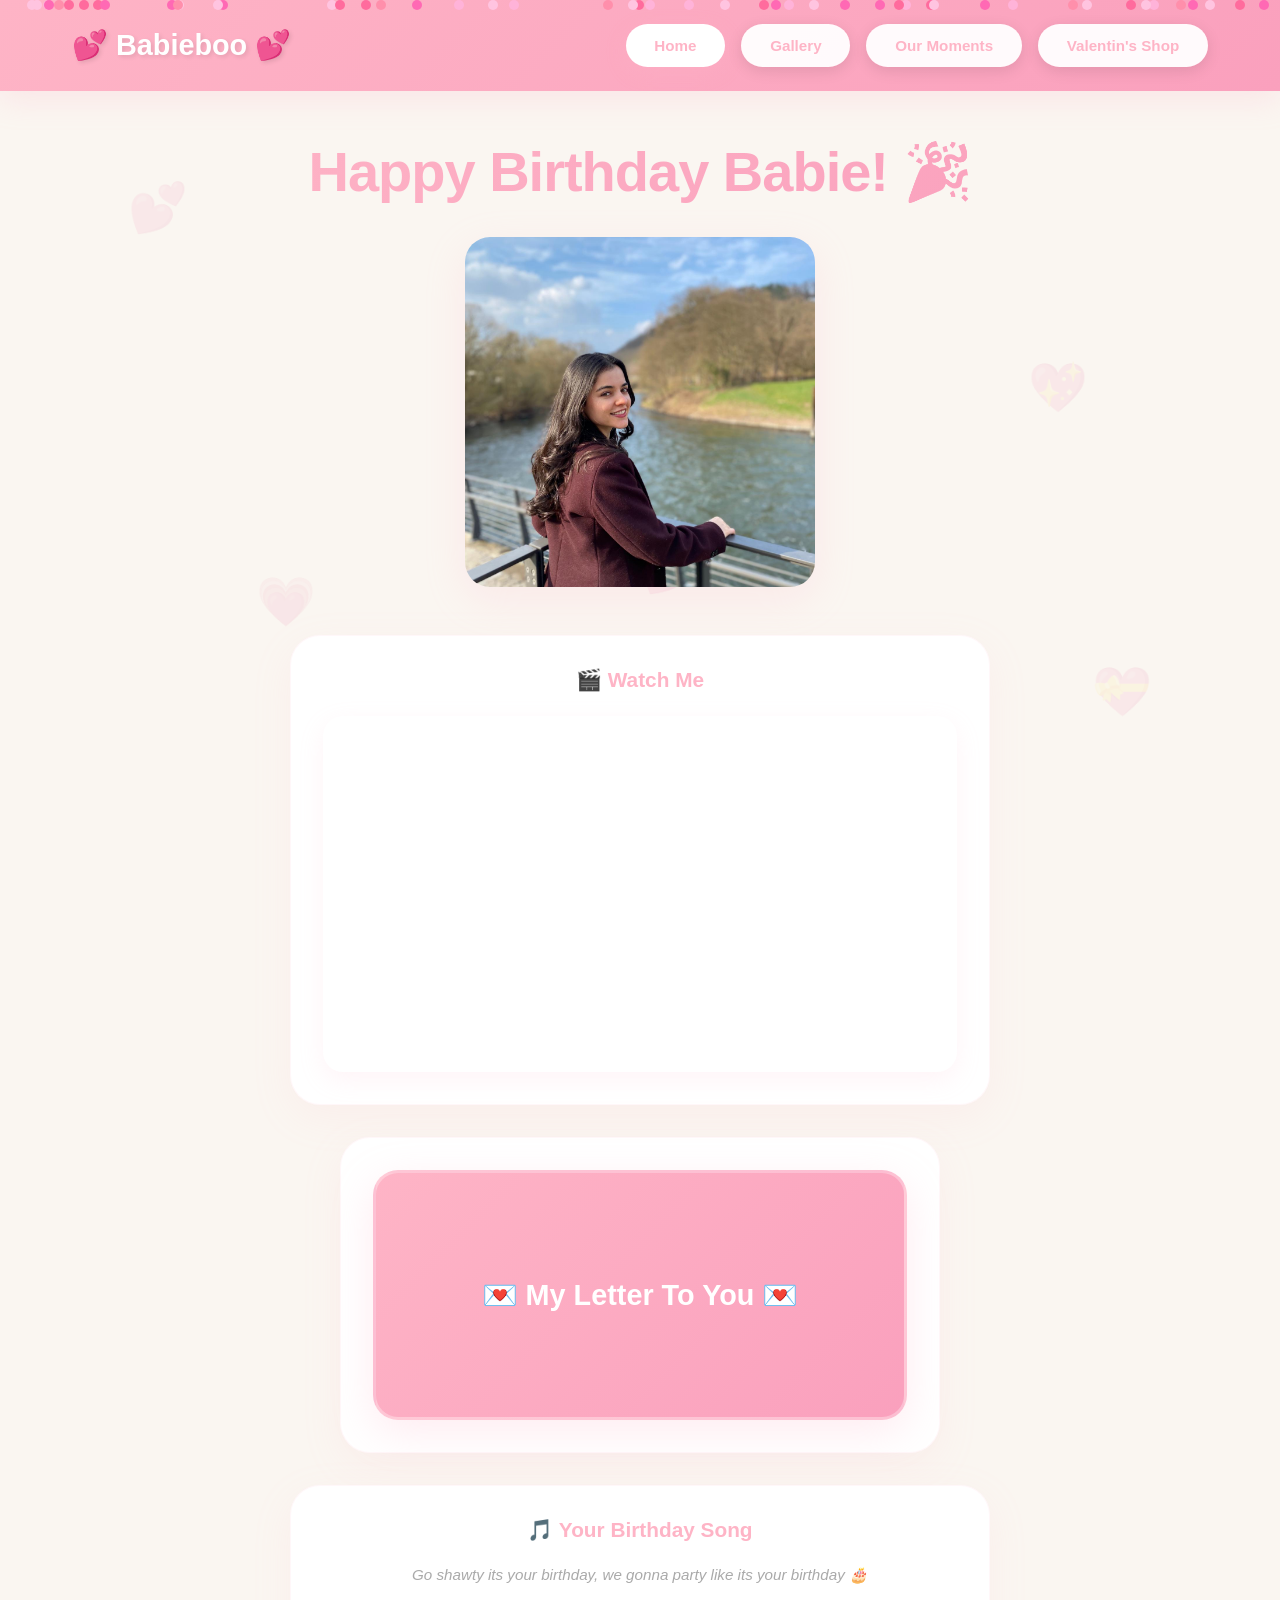
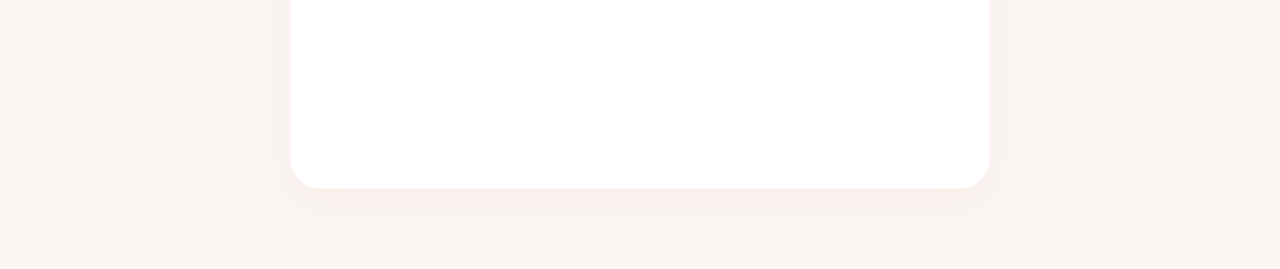
==== commit 69c6f60b: "Update anniversary date to March 24, 2024 and refresh the relationship timer/text" ====
--- a/index.html
+++ b/index.html
@@ -70,9 +70,9 @@
                 <div class="card letter-card">
                     <div class="letter-paper">
                         <p class="letter-handwriting">Hi my dear,</p>
-                        <p class="letter-handwriting">First of all Happy Birthday!!! I'm sorry I still can't tell you what your birthday present is, you will just have to wait until Sunday to find out. I'm really sad I can't be there today to celebrate with you, I would have loved to be there with you, go to your nice dinner, and fall asleep hugging each other. The good news is I will have you all of next week.</p>
-                        <p class="letter-handwriting">With each passing year I seem to love you more and more and even though it is hard at times not being able to see each other every day, I am excited to continue growing together through the ups and downs, and feel us growing closer together with each passing week, month, year.</p>
-                        <p class="letter-handwriting">I'm wishing you a happy happy birthday and hope you get one step closer this year to achieving your dreams and most importantly can enjoy the journey you are on and take a step back to be proud of yourself and realize everything you have achieved. I know I am really proud of you and am so happy I have you in my life.</p>
+                        <p class="letter-handwriting">First of all Happy Birthday!!! I'm sorry I still can't tell you what your birthday present is, you will just have to wait until Sunday to find out! I wanted to make this special for you because you deserve more than anything in the world. Every day with you feels like a gift, and I am so grateful to have you in my life.</p>
+                        <p class="letter-handwriting">I love the way you make life brighter, softer, and more beautiful. You have brought so much joy, laughter, and peace into my heart, and I am constantly thankful for the way you love me and care for me.</p>
+                        <p class="letter-handwriting">I'm wishing you a happy happy birthday and hope you get one step closer this year to achieving your dreams and most importantly can enjoy the beautiful life you deserve.</p>
                         <p class="letter-handwriting signature-handwriting">Te amo amor ❤️</p>
                     </div>
                 </div>
@@ -103,12 +103,12 @@
             <!-- About Us -->
             <div class="card about-card">
                 <h2 class="about-title">About Us</h2>
-                <p class="about-text">We have been together for 2 years, 2 months, and 31 days ❤️<br><br>We have come a long way since first meeting each other and have experienced many things, traveled to many places, started new chapters in life together, and supported each other through it all. On this page you can find some of my favorite memories (I could add 1,000 more photos)</p>
+                <p class="about-text">We have been together for <span id="relationship-length">0 years, 0 months, and 0 days</span> ❤️<br><br>We have come a long way since first meeting each other and have experienced many things together. I am so lucky to have you in my life and I can't wait for all the memories we will keep making together.</p>
             </div>
 
             <!-- Relationship Countdown Timer -->
             <div class="card countdown-card">
-                <h2 class="countdown-title">💕 Together Since March 16, 2024 💕</h2>
+                <h2 class="countdown-title">💕 Together Since March 24, 2024 💕</h2>
                 <div class="countdown-timer">
                     <div class="countdown-item">
                         <div class="countdown-number" id="years">0</div>
@@ -214,7 +214,7 @@
                 </div>
                 <div class="moment-text-wrap">
                     <h3 class="moment-title-text">When we became a couple</h3>
-                    <p class="moment-desc">Our first weekend as a couple, it really was love at first sight because when you came over the second time I couldn't keep my eyes off you and I immediately wanted you all over me as soon as we got into my apartment. Here you can see the watch, where we went to the store and I called you "good girl" for the first time. It was the happiest moment when you said yes after I asked you to be my girlfriend.</p>
+                    <p class="moment-desc">Our first weekend as a couple, it really was love at first sight because when you came over the second time I couldn't keep my eyes off you and I immediately fell for you.</p>
                 </div>
             </div>
 
@@ -225,7 +225,7 @@
                 </div>
                 <div class="moment-text-wrap">
                     <h3 class="moment-title-text">Our first vacation</h3>
-                    <p class="moment-desc">I was so nervous traveling together for the first time, but it turned out to be such a nice trip (even though you were worried I would kidnap you). We went to a lot of beaches, drank a lot of Aperol, and really enjoyed each other's company.</p>
+                    <p class="moment-desc">I was so nervous traveling together for the first time, but it turned out to be such a nice trip (even though you were worried I would kidnap you). We were so happy and it felt like we were in our own little world.</p>
                 </div>
             </div>
 
@@ -236,7 +236,7 @@
                 </div>
                 <div class="moment-text-wrap">
                     <h3 class="moment-title-text">You visited me in London</h3>
-                    <p class="moment-desc">It was hard to say goodbye when I left to London the first time, but it was more like a "See you later" because you came to visit me and we got a peek into our future life in London. I enjoyed exploring the city and going to the huge shopping mall and I learned for next time to clean the bathroom better.</p>
+                    <p class="moment-desc">It was hard to say goodbye when I left to London the first time, but it was more like a "See you later" because you came to visit me and we got a peek into a new chapter of our story.</p>
                 </div>
             </div>
 
@@ -247,7 +247,7 @@
                 </div>
                 <div class="moment-text-wrap">
                     <h3 class="moment-title-text">Our first Christmas</h3>
-                    <p class="moment-desc">Even though this wasn't officially Christmas, it felt like it, because we had each other, we prepared nice baskets full of surprises and we watched some Christmas movies. It is definitely a memory I won't forget and I am excited for our next Christmas basket.</p>
+                    <p class="moment-desc">Even though this wasn't officially Christmas, it felt like it, because we had each other, prepared nice baskets full of surprises, and watched some Christmas movies together. It was simple, warm, and unforgettable.</p>
                 </div>
             </div>
 
@@ -258,7 +258,7 @@
                 </div>
                 <div class="moment-text-wrap">
                     <h3 class="moment-title-text">New Years in Brazil</h3>
-                    <p class="moment-desc">It was definitely a new experience for me going to Brazil. It was a struggle to even arrive and once I did it was even harder to understand all your aunts talking at the same time! But I really liked meeting your family and being together in Brazil and you showing me the farm. I also will never forget attending the biggest party in the world together.</p>
+                    <p class="moment-desc">It was definitely a new experience for me going to Brazil. It was a struggle to even arrive, and once I did it was even harder to understand all your aunties and family, but the biggest joy was getting to celebrate the new year with you.</p>
                 </div>
             </div>
 
@@ -269,7 +269,7 @@
                 </div>
                 <div class="moment-text-wrap">
                     <h3 class="moment-title-text">5 Staaaars hotel</h3>
-                    <p class="moment-desc">Do I even have to say anything else but 5 staaars. We are living that millionaire lifestyle and nobody can take that away from us. I am still missing our week there and wish we booked for 2 weeks. It was so painful saying goodbye at the airport and I am still missing you since then. Come back faster love.</p>
+                    <p class="moment-desc">Do I even have to say anything else but 5 staaars. We are living that millionaire lifestyle and nobody can take that away from us. I am still missing our little vacation and I would love to relive it all over again with you.</p>
                 </div>
             </div>
 
@@ -280,7 +280,7 @@
     <div id="shop" class="tab-content">
         <div class="shop-container">
             <h2 class="shop-title">🛍️ Valentin's Shop 🛍️</h2>
-            <p class="shop-subtitle">Valentin's is an exclusive establishment with one very very highly valued customer, you! There are various items within the store that are all very high in quality and only come at the small price of 5 beijos (although tips are encouraged). Please enjoy browsing along so that you can choose some items that you like within the shop. Enjoy your shopping experience!</p>
+            <p class="shop-subtitle">Valentin's is an exclusive establishment with one very very highly valued customer, you! There are various items within the store that are all very high in value because they are made with love, thoughtful surprises, and countless memories.</p>
 
             <div class="shop-grid">
 
@@ -291,7 +291,7 @@
                     </div>
                     <button class="reveal-btn" onclick="revealCoupon(this)">Click to Reveal</button>
                     <div class="coupon-content" style="display: none;">
-                        <p>There is a special UNLIMITED time offer you can't miss out on. Valentin's Closet is a fine establishment for customers with elegant taste. Features everything from scarves and caps to elegant pullovers and sporty t-shirts. Can't choose just one? No worries - BUY ONE GET ONE FREE!</p>
+                        <p>There is a special UNLIMITED time offer you can't miss out on. Valentin's Closet is a fine establishment for customers with elegant taste. Features everything from scarves and dresses to beautiful outfits for every special occasion.</p>
                     </div>
                 </div>
 
@@ -302,7 +302,7 @@
                     </div>
                     <button class="reveal-btn" onclick="revealCoupon(this)">Click to Reveal</button>
                     <div class="coupon-content" style="display: none;">
-                        <p>Has it been a long week? Is your body sore? Feeling pains in your legs, back, or feet? Look no further! This is an all-inclusive, very exclusive full body massage. Your personal Valentin will provide his full care and attention, ensuring your entire body feels relaxed, fresh, and satisfied.</p>
+                        <p>Has it been a long week? Is your body sore? Feeling pains in your legs, back, or feet? Look no further! This is an all-inclusive, very exclusive full body massage. Your body and mind will thank you.</p>
                     </div>
                 </div>
 
@@ -313,7 +313,7 @@
                     </div>
                     <button class="reveal-btn" onclick="revealCoupon(this)">Click to Reveal</button>
                     <div class="coupon-content" style="display: none;">
-                        <p>If Valentin is unavailable, contact his assistant Alfredo to schedule a spa day or professional massage at one of our partner massage parlors in Hamburg. Choose from a wide variety of massages and treatments tailored to your preferences.</p>
+                        <p>If Valentin is unavailable, contact his assistant Alfredo to schedule a spa day or professional massage at one of our partner massage parlors in Hamburg. Choose from a relaxing treatment, body scrub, or full wellness package.</p>
                     </div>
                 </div>
 
@@ -324,7 +324,7 @@
                     </div>
                     <button class="reveal-btn" onclick="revealCoupon(this)">Click to Reveal</button>
                     <div class="coupon-content" style="display: none;">
-                        <p>Frustrated with expensive skincare products? Look no further! Use this voucher and your boyfriend will buy you nice skincare products so you can maintain that beautiful face and treat it with the highest quality products available.</p>
+                        <p>Frustrated with expensive skincare products? Look no further! Use this voucher and your boyfriend will buy you nice skincare products so you can maintain that beautiful glow.</p>
                     </div>
                 </div>
 
@@ -335,7 +335,7 @@
                     </div>
                     <button class="reveal-btn" onclick="revealCoupon(this)">Click to Reveal</button>
                     <div class="coupon-content" style="display: none;">
-                        <p>You go on nice dates and adventures all the time, but if you want to go to a really fancy restaurant, use this voucher! You will be treated to a fancy, romantic dinner with fantastic food, a drink of your choice, and your gentleman to accompany you for a marvelous evening.</p>
+                        <p>You go on nice dates and adventures all the time, but if you want to go to a really fancy restaurant, use this voucher! You will be treated to a fancy, romantic dinner and a night to remember.</p>
                     </div>
                 </div>
 
@@ -346,7 +346,7 @@
                     </div>
                     <button class="reveal-btn" onclick="revealCoupon(this)">Click to Reveal</button>
                     <div class="coupon-content" style="display: none;">
-                        <p>I will always make sure to send you flowers, not just on special occasions but at times you don't expect them or when you need them. If there's a time you haven't received flowers for a while, trade in this coupon for an instant order of a set of beautiful, mysterious flowers.</p>
+                        <p>I will always make sure to send you flowers, not just on special occasions but at times you don't expect them or when you need them. If there's a time you haven't received one, here's your reminder.</p>
                     </div>
                 </div>
 
@@ -357,7 +357,7 @@
                     </div>
                     <button class="reveal-btn" onclick="revealCoupon(this)">Click to Reveal</button>
                     <div class="coupon-content" style="display: none;">
-                        <p>We both know Alfredo is never reliable... we should have fired him long ago! So I will fill in for Alfredo and be your butler for a day. If you request a cold fruit smoothie, breakfast in bed, or a relaxing foot massage, I will get it done for you!</p>
+                        <p>We both know Alfredo is never reliable... we should have fired him long ago! So I will fill in for Alfredo and be your butler for a day. If you request a cold fruit smoothie or a small luxury, I will be happy to serve you.</p>
                     </div>
                 </div>
 
@@ -368,7 +368,7 @@
                     </div>
                     <button class="reveal-btn" onclick="revealCoupon(this)">Click to Reveal</button>
                     <div class="coupon-content" style="display: none;">
-                        <p>Are you feeling tired and can't get up? But at the same time you feel you are starving and are some minutes away from exploding! This is a perfect scenario to use the breakfast in bed coupon, where your boyfriend will get out of bed and prepare a Michelin Star breakfast and coffee for you!</p>
+                        <p>Are you feeling tired and can't get up? But at the same time you feel you are starving and are some minutes away from exploding! This is a perfect scenario to use the breakfast in bed voucher.</p>
                     </div>
                 </div>
 
@@ -379,7 +379,7 @@
                     </div>
                     <button class="reveal-btn" onclick="revealCoupon(this)">Click to Reveal</button>
                     <div class="coupon-content" style="display: none;">
-                        <p>You clicked on EXCLUSIVE and wondered what special thing you could be waiting for! This exclusive item is a Shopping Trip where you can choose one very nice item you want (at a reasonable price please!) and it will be purchased by Valentin's for your use!</p>
+                        <p>You clicked on EXCLUSIVE and wondered what special thing you could be waiting for! This exclusive item is a shopping trip where you can choose one very nice item you want, and I will make sure it is yours.</p>
                     </div>
                 </div>
 
